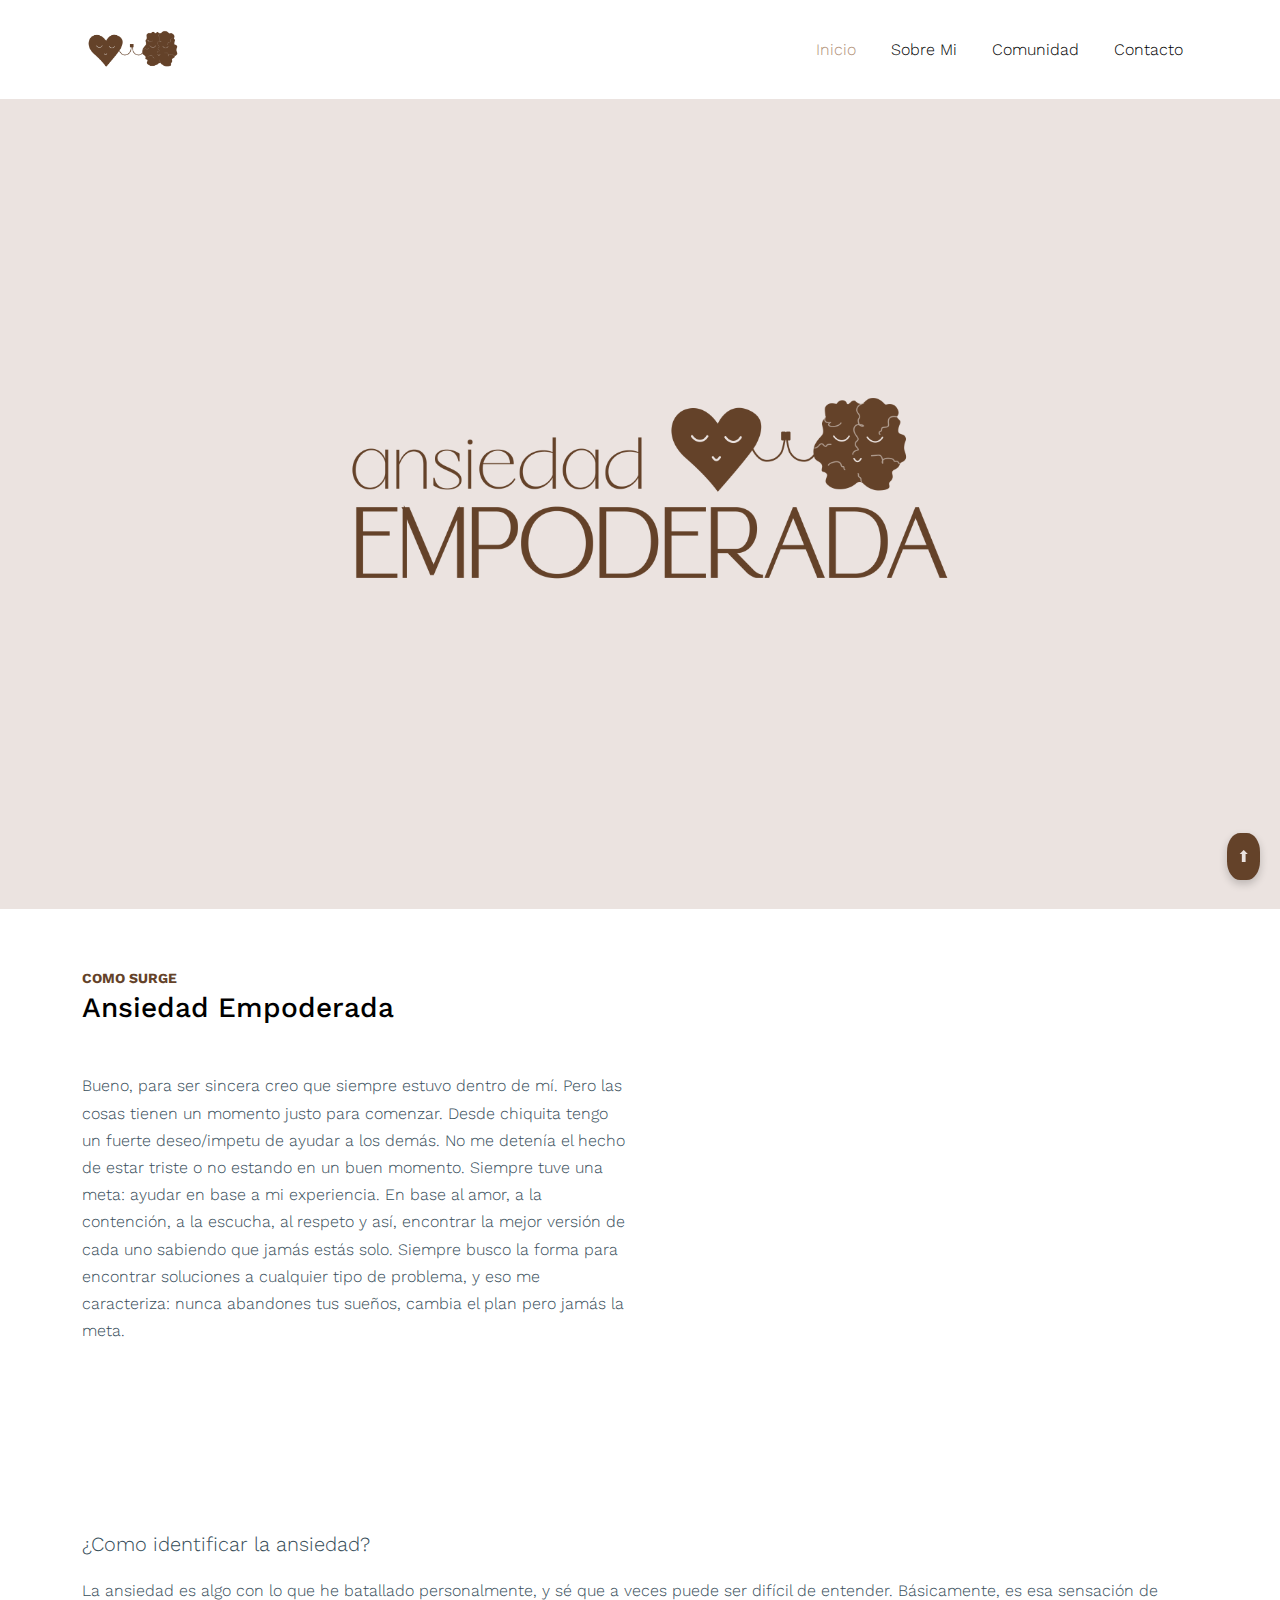
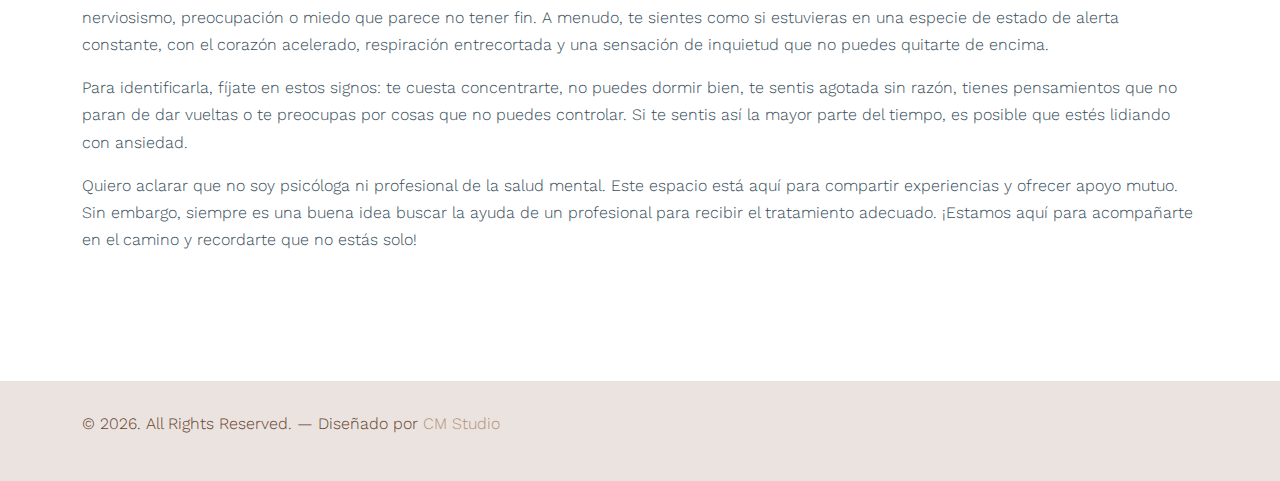
==== index.html @ 8dd6558b "first commit" ====
<!doctype html>
<html lang="en">

<head>
  <title>Ansiedad Empoderada</title>
  <meta charset="utf-8">
  <meta name="viewport" content="width=device-width, initial-scale=1, shrink-to-fit=no">

  <link href="https://fonts.googleapis.com/css?family=Work+Sans:400,700,900&display=swap" rel="stylesheet">

  <link rel="stylesheet" href="fonts/icomoon/style.css">

  <link rel="stylesheet" href="css/bootstrap.min.css">
  <link rel="stylesheet" href="css/bootstrap-datepicker.css">
  <link rel="stylesheet" href="css/jquery.fancybox.min.css">
  <link rel="stylesheet" href="css/owl.carousel.min.css">
  <link rel="stylesheet" href="css/owl.theme.default.min.css">
  <link rel="stylesheet" href="fonts/flaticon/font/flaticon.css">
  <link rel="stylesheet" href="css/aos.css">

  <link href="https://cdn.jsdelivr.net/npm/bootstrap@5.3.0-alpha1/dist/css/bootstrap.min.css" rel="stylesheet">

  <!-- MAIN CSS -->
  <link rel="stylesheet" href="css/style.css">

</head>

<body data-spy="scroll" data-target=".site-navbar-target" data-offset="300">


  <div class="site-wrap" id="home-section">

    <div class="site-mobile-menu site-navbar-target">
      <div class="site-mobile-menu-header">
        <div class="site-mobile-menu-close mt-3">
          <span class="icon-close2 js-menu-toggle"></span>
        </div>
      </div>
      <div class="site-mobile-menu-body"></div>
    </div>



    <header class="site-navbar site-navbar-target" role="banner">

      <div class="container">
        <div class="row align-items-center position-relative">

          <div class="col-3 ">
            <div class="site-logo">
              <a href="index.html" class="font-weight-bold" >
                <img src="images/png_Mesa de trabajo 1 copia 5-Photoroom.png" alt="Image" class="img-fluid">
              </a>
            </div>
          </div>

          <div class="col-9  text-right">


            <span class="d-inline-block d-lg-none"><a href="#"
                class="text-white site-menu-toggle js-menu-toggle py-5 text-white"><span
                  class="icon-menu h3 text-black"></span></a></span>



            <nav class="site-navigation text-right ml-auto d-none d-lg-block" role="navigation">
              <ul class="site-menu main-menu js-clone-nav ml-auto ">
                <li class="active"><a href="index.html" class="nav-link">Inicio</a></li>
                <li><a href="about.html" class="nav-link">Sobre Mi</a></li>
                <li><a href="comunidad.html" class="nav-link">Comunidad</a></li>
                <li><a href="contact.html" class="nav-link">Contacto</a></li>
              </ul>
            </nav>
          </div>


        </div>
      </div>
    </header>
      <section class="hero">
        <img class="hero-image" src="./images/PNG SIN FONDO_Mesa de trabajo 1.png" alt="">
        
      </section>


    <button id="backToTopBtn" title="Volver arriba">⬆</button>


    <div class="site-section py-5">
      <div class="container">
        <div class="row align-items-center">
          <div class="col-md-6">
            <div class="heading-39101 mb-5">
              <span class="subtitle-39191">Como surge</span>
              <h3>Ansiedad Empoderada</h3>
            </div>
            <p>Bueno, para ser sincera creo que siempre estuvo dentro de mí. Pero las cosas tienen un momento justo para comenzar.
              Desde chiquita tengo un fuerte deseo/impetu de ayudar a los demás. No me detenía el hecho de estar triste o no estando en un buen momento. Siempre tuve una meta: ayudar en base a mi experiencia. En base al amor, a la contención, a la escucha, al respeto y así, encontrar la mejor versión de cada uno sabiendo que jamás estás solo.
              Siempre busco la forma para encontrar soluciones a cualquier tipo de problema, y eso me caracteriza: nunca abandones tus sueños, cambia el plan pero jamás la meta.</p>
          </div>

            <div class="col-md-6" data-aos="fade-right" id="carouselExample" class="carousel slide" data-bs-ride="carousel">
              <div class="carousel-inner">
                <div class="carousel-item active" data-bs-interval="5000">
                  <img src="./images/fotocami1.jpeg" class="d-block w-100" alt="...">
                </div>
                <div class="carousel-item" data-bs-interval="5000">
                  <img src="./images/fotocami3.jpeg" class="d-block w-100" alt="...">
                </div>
              </div>
            </div>
            

        </div>
      </div>
    </div>


    <div class="site-section">
      <div class="container">
        <div class="row">
          <div class=" blog-content">
            <p class="lead">¿Como identificar la ansiedad?</p>
            <p>La ansiedad es algo con lo que he batallado personalmente, y sé que a veces puede ser difícil de
              entender. Básicamente, es esa sensación de nerviosismo, preocupación o miedo que parece no tener fin. A
              menudo, te sientes como si estuvieras en una especie de estado de alerta constante, con el corazón
              acelerado, respiración entrecortada y una sensación de inquietud que no puedes quitarte de encima.</p>

            <blockquote>
              <p>Para identificarla, fíjate en estos signos: te cuesta concentrarte, no puedes dormir bien, te sentis
                agotada sin razón, tienes pensamientos que no paran de dar vueltas o te preocupas por cosas que no
                puedes controlar. Si te sentis así la mayor parte del tiempo, es posible que estés lidiando con
                ansiedad.</p>
            </blockquote>
            <blockquote>
              <p>Quiero aclarar que no soy psicóloga ni profesional de la salud mental. Este espacio está aquí para
                compartir experiencias y ofrecer apoyo mutuo. Sin embargo, siempre es una buena idea buscar la ayuda de
                un profesional para recibir el tratamiento adecuado. ¡Estamos aquí para acompañarte en el camino y
                recordarte que no estás solo!</p>
            </blockquote>



          </div>
        </div>
      </div>
    </div>

    <!--
    <div class="site-section">

      <div class="container">

        <div class="row justify-content-center text-center">
          <div class="col-md-10">
            <div class="heading-39101 mb-5">
              <span class="backdrop text-center">Testimonials</span>
              <span class="subtitle-39191">Testimony</span>
              <h3>Citas</h3>
            </div>
          </div>
        </div>

        <div class="owl-carousel slide-one-item">
          <div class="row">
            <div class="col-md-6">

              <div class="testimonial-39191 d-flex">
                <div class="mr-4">
                  <img src="images/person_1.jpg" alt="Image" class="img-fluid">
                </div>
                <div>
                <blockquote>&ldquo;Lorem ipsum dolor sit amet, consectetur adipisicing elit. Dolore, accusamus, facilis! Placeat praesentium alias porro aperiam facilis accusantium veniam?&rdquo;</blockquote>
                <p>&mdash; John Doe</p>
                </div>
              </div>    
              
            </div>


            <div class="col-md-6">

              <div class="testimonial-39191 d-flex">
                <div class="mr-4">
                  <img src="images/person_2.jpg" alt="Image" class="img-fluid">
                </div>
                <div>
                <blockquote>&ldquo;Lorem ipsum dolor sit amet, consectetur adipisicing elit. Dolore, accusamus, facilis! Placeat praesentium alias porro aperiam facilis accusantium veniam?&rdquo;</blockquote>
                <p>&mdash; John Doe</p>
                </div>
              </div>    
              
            </div>
          </div>

        </div>

      </div>
    </div>

  -->

    <!--<
    <div class="site-section bg-image overlay" style="background-image: url('images/hero_1.jpg')">
      <div class="container">
        <div class="row justify-content-center">
          <div class="col-md-7 text-center">
            <h2 class="font-weight-bold text-white">Join and Trip With Us</h2>
            <p class="text-white">Lorem ipsum dolor sit amet, consectetur adipisicing elit. Delectus ut, doloremque quo molestiae nesciunt officiis veniam, beatae dignissimos!</p>
            <p class="mb-0"><a href="#" class="btn btn-primary text-white py-3 px-4">Get In Touch</a></p>
          </div>
        </div>
      </div>
    </div>
  </div>-->
    <footer>
      <div class="container">
        <div class="row">
          <!--<     <div class="col-lg-3">
            <h2 class="footer-heading mb-3">Instagram</h2>
            <div class="row">
              <div class="col-4 gal_col">
                <a href="#"><img src="images/insta_1.jpg" alt="Image" class="img-fluid"></a>
              </div>
              <div class="col-4 gal_col">
                <a href="#"><img src="images/insta_2.jpg" alt="Image" class="img-fluid"></a>
              </div>
              <div class="col-4 gal_col">
                <a href="#"><img src="images/insta_3.jpg" alt="Image" class="img-fluid"></a>
              </div>
              <div class="col-4 gal_col">
                <a href="#"><img src="images/insta_4.jpg" alt="Image" class="img-fluid"></a>
              </div>
              <div class="col-4 gal_col">
                <a href="#"><img src="images/insta_5.jpg" alt="Image" class="img-fluid"></a>
              </div>
              <div class="col-4 gal_col">
                <a href="#"><img src="images/insta_6.jpg" alt="Image" class="img-fluid"></a>
              </div>
            </div>
          </div>
          <div class="col-lg-8 ml-auto">
            <div class="row">
              <div class="col-lg-6 ml-auto">
                <h2 class="footer-heading mb-4">Quick Links</h2>
                <ul class="list-unstyled">
                  <li><a href="#">About Us</a></li>
                  <li><a href="#">Testimonials</a></li>
                  <li><a href="#">Terms of Service</a></li>
                  <li><a href="#">Privacy</a></li>
                  <li><a href="#">Contact Us</a></li>
                </ul>
              </div>
              <div class="col-lg-6">
                <h2 class="footer-heading mb-4">Newsletter</h2>
                <p>Lorem ipsum dolor sit amet, consectetur adipisicing elit. Nesciunt odio iure animi ullam quam, deleniti rem!</p>
                <form action="#" class="d-flex" class="subscribe">
                  <input type="text" class="form-control mr-3" placeholder="Email">
                  <input type="submit" value="Send" class="btn btn-primary">
                </form>
              </div>
              
            </div>
          </div>
        </div>
        <div class="row pt-5 mt-5 text-center">
          <div class="col-md-12">
            <div class="border-top pt-5">
              <p>-->
          <!-- Link back to Colorlib can't be removed. Template is licensed under CC BY 3.0. -->
          <p>&copy;
            <script>document.write(new Date().getFullYear());</script>. All Rights Reserved. — Diseñado por <a
              href="https://www.cmstudio.com.ar" target="_blank" rel="noopener noreferrer" class="cm-link">CM Studio</a>
          </p>

        </div>
      </div>

  </div>
  </div>
  </footer>

  </div>


  <script src="js/jquery-3.3.1.min.js"></script>
  <script src="js/jquery-migrate-3.0.0.js"></script>
  <script src="js/popper.min.js"></script>
  <script src="js/bootstrap.min.js"></script>
  <script src="js/owl.carousel.min.js"></script>
  <script src="js/jquery.sticky.js"></script>
  <script src="js/jquery.waypoints.min.js"></script>
  <script src="js/jquery.animateNumber.min.js"></script>
  <script src="js/jquery.fancybox.min.js"></script>
  <script src="js/jquery.stellar.min.js"></script>
  <script src="js/jquery.easing.1.3.js"></script>
  <script src="js/bootstrap-datepicker.min.js"></script>
  <script src="js/isotope.pkgd.min.js"></script>
  <script src="js/aos.js"></script>

  <script src="js/main.js"></script>

  <script src="https://cdn.jsdelivr.net/npm/bootstrap@5.3.0-alpha1/dist/js/bootstrap.bundle.min.js"></script>

</body>

</html>
---- fonts/icomoon/style.css ----
@font-face {
  font-family: 'icomoon';
  src:  url('fonts/icomoon.eot?10si43');
  src:  url('fonts/icomoon.eot?10si43#iefix') format('embedded-opentype'),
    url('fonts/icomoon.ttf?10si43') format('truetype'),
    url('fonts/icomoon.woff?10si43') format('woff'),
    url('fonts/icomoon.svg?10si43#icomoon') format('svg');
  font-weight: normal;
  font-style: normal;
}

[class^="icon-"], [class*=" icon-"] {
  /* use !important to prevent issues with browser extensions that change fonts */
  font-family: 'icomoon' !important;
  speak: none;
  font-style: normal;
  font-weight: normal;
  font-variant: normal;
  text-transform: none;
  line-height: 1;

  /* Better Font Rendering =========== */
  -webkit-font-smoothing: antialiased;
  -moz-osx-font-smoothing: grayscale;
}

.icon-asterisk:before {
  content: "\f069";
}
.icon-plus:before {
  content: "\f067";
}
.icon-question:before {
  content: "\f128";
}
.icon-minus:before {
  content: "\f068";
}
.icon-glass:before {
  content: "\f000";
}
.icon-music:before {
  content: "\f001";
}
.icon-search:before {
  content: "\f002";
}
.icon-envelope-o:before {
  content: "\f003";
}
.icon-heart:before {
  content: "\f004";
}
.icon-star:before {
  content: "\f005";
}
.icon-star-o:before {
  content: "\f006";
}
.icon-user:before {
  content: "\f007";
}
.icon-film:before {
  content: "\f008";
}
.icon-th-large:before {
  content: "\f009";
}
.icon-th:before {
  content: "\f00a";
}
.icon-th-list:before {
  content: "\f00b";
}
.icon-check:before {
  content: "\f00c";
}
.icon-close:before {
  content: "\f00d";
}
.icon-remove:before {
  content: "\f00d";
}
.icon-times:before {
  content: "\f00d";
}
.icon-search-plus:before {
  content: "\f00e";
}
.icon-search-minus:before {
  content: "\f010";
}
.icon-power-off:before {
  content: "\f011";
}
.icon-signal:before {
  content: "\f012";
}
.icon-cog:before {
  content: "\f013";
}
.icon-gear:before {
  content: "\f013";
}
.icon-trash-o:before {
  content: "\f014";
}
.icon-home:before {
  content: "\f015";
}
.icon-file-o:before {
  content: "\f016";
}
.icon-clock-o:before {
  content: "\f017";
}
.icon-road:before {
  content: "\f018";
}
.icon-download:before {
  content: "\f019";
}
.icon-arrow-circle-o-down:before {
  content: "\f01a";
}
.icon-arrow-circle-o-up:before {
  content: "\f01b";
}
.icon-inbox:before {
  content: "\f01c";
}
.icon-play-circle-o:before {
  content: "\f01d";
}
.icon-repeat:before {
  content: "\f01e";
}
.icon-rotate-right:before {
  content: "\f01e";
}
.icon-refresh:before {
  content: "\f021";
}
.icon-list-alt:before {
  content: "\f022";
}
.icon-lock:before {
  content: "\f023";
}
.icon-flag:before {
  content: "\f024";
}
.icon-headphones:before {
  content: "\f025";
}
.icon-volume-off:before {
  content: "\f026";
}
.icon-volume-down:before {
  content: "\f027";
}
.icon-volume-up:before {
  content: "\f028";
}
.icon-qrcode:before {
  content: "\f029";
}
.icon-barcode:before {
  content: "\f02a";
}
.icon-tag:before {
  content: "\f02b";
}
.icon-tags:before {
  content: "\f02c";
}
.icon-book:before {
  content: "\f02d";
}
.icon-bookmark:before {
  content: "\f02e";
}
.icon-print:before {
  content: "\f02f";
}
.icon-camera:before {
  content: "\f030";
}
.icon-font:before {
  content: "\f031";
}
.icon-bold:before {
  content: "\f032";
}
.icon-italic:before {
  content: "\f033";
}
.icon-text-height:before {
  content: "\f034";
}
.icon-text-width:before {
  content: "\f035";
}
.icon-align-left:before {
  content: "\f036";
}
.icon-align-center:before {
  content: "\f037";
}
.icon-align-right:before {
  content: "\f038";
}
.icon-align-justify:before {
  content: "\f039";
}
.icon-list:before {
  content: "\f03a";
}
.icon-dedent:before {
  content: "\f03b";
}
.icon-outdent:before {
  content: "\f03b";
}
.icon-indent:before {
  content: "\f03c";
}
.icon-video-camera:before {
  content: "\f03d";
}
.icon-image:before {
  content: "\f03e";
}
.icon-photo:before {
  content: "\f03e";
}
.icon-picture-o:before {
  content: "\f03e";
}
.icon-pencil:before {
  content: "\f040";
}
.icon-map-marker:before {
  content: "\f041";
}
.icon-adjust:before {
  content: "\f042";
}
.icon-tint:before {
  content: "\f043";
}
.icon-edit:before {
  content: "\f044";
}
.icon-pencil-square-o:before {
  content: "\f044";
}
.icon-share-square-o:before {
  content: "\f045";
}
.icon-check-square-o:before {
  content: "\f046";
}
.icon-arrows:before {
  content: "\f047";
}
.icon-step-backward:before {
  content: "\f048";
}
.icon-fast-backward:before {
  content: "\f049";
}
.icon-backward:before {
  content: "\f04a";
}
.icon-play:before {
  content: "\f04b";
}
.icon-pause:before {
  content: "\f04c";
}
.icon-stop:before {
  content: "\f04d";
}
.icon-forward:before {
  content: "\f04e";
}
.icon-fast-forward:before {
  content: "\f050";
}
.icon-step-forward:before {
  content: "\f051";
}
.icon-eject:before {
  content: "\f052";
}
.icon-chevron-left:before {
  content: "\f053";
}
.icon-chevron-right:before {
  content: "\f054";
}
.icon-plus-circle:before {
  content: "\f055";
}
.icon-minus-circle:before {
  content: "\f056";
}
.icon-times-circle:before {
  content: "\f057";
}
.icon-check-circle:before {
  content: "\f058";
}
.icon-question-circle:before {
  content: "\f059";
}
.icon-info-circle:before {
  content: "\f05a";
}
.icon-crosshairs:before {
  content: "\f05b";
}
.icon-times-circle-o:before {
  content: "\f05c";
}
.icon-check-circle-o:before {
  content: "\f05d";
}
.icon-ban:before {
  content: "\f05e";
}
.icon-arrow-left:before {
  content: "\f060";
}
.icon-arrow-right:before {
  content: "\f061";
}
.icon-arrow-up:before {
  content: "\f062";
}
.icon-arrow-down:before {
  content: "\f063";
}
.icon-mail-forward:before {
  content: "\f064";
}
.icon-share:before {
  content: "\f064";
}
.icon-expand:before {
  content: "\f065";
}
.icon-compress:before {
  content: "\f066";
}
.icon-exclamation-circle:before {
  content: "\f06a";
}
.icon-gift:before {
  content: "\f06b";
}
.icon-leaf:before {
  content: "\f06c";
}
.icon-fire:before {
  content: "\f06d";
}
.icon-eye:before {
  content: "\f06e";
}
.icon-eye-slash:before {
  content: "\f070";
}
.icon-exclamation-triangle:before {
  content: "\f071";
}
.icon-warning:before {
  content: "\f071";
}
.icon-plane:before {
  content: "\f072";
}
.icon-calendar:before {
  content: "\f073";
}
.icon-random:before {
  content: "\f074";
}
.icon-comment:before {
  content: "\f075";
}
.icon-magnet:before {
  content: "\f076";
}
.icon-chevron-up:before {
  content: "\f077";
}
.icon-chevron-down:before {
  content: "\f078";
}
.icon-retweet:before {
  content: "\f079";
}
.icon-shopping-cart:before {
  content: "\f07a";
}
.icon-folder:before {
  content: "\f07b";
}
.icon-folder-open:before {
  content: "\f07c";
}
.icon-arrows-v:before {
  content: "\f07d";
}
.icon-arrows-h:before {
  content: "\f07e";
}
.icon-bar-chart:before {
  content: "\f080";
}
.icon-bar-chart-o:before {
  content: "\f080";
}
.icon-twitter-square:before {
  content: "\f081";
}
.icon-facebook-square:before {
  content: "\f082";
}
.icon-camera-retro:before {
  content: "\f083";
}
.icon-key:before {
  content: "\f084";
}
.icon-cogs:before {
  content: "\f085";
}
.icon-gears:before {
  content: "\f085";
}
.icon-comments:before {
  content: "\f086";
}
.icon-thumbs-o-up:before {
  content: "\f087";
}
.icon-thumbs-o-down:before {
  content: "\f088";
}
.icon-star-half:before {
  content: "\f089";
}
.icon-heart-o:before {
  content: "\f08a";
}
.icon-sign-out:before {
  content: "\f08b";
}
.icon-linkedin-square:before {
  content: "\f08c";
}
.icon-thumb-tack:before {
  content: "\f08d";
}
.icon-external-link:before {
  content: "\f08e";
}
.icon-sign-in:before {
  content: "\f090";
}
.icon-trophy:before {
  content: "\f091";
}
.icon-github-square:before {
  content: "\f092";
}
.icon-upload:before {
  content: "\f093";
}
.icon-lemon-o:before {
  content: "\f094";
}
.icon-phone:before {
  content: "\f095";
}
.icon-square-o:before {
  content: "\f096";
}
.icon-bookmark-o:before {
  content: "\f097";
}
.icon-phone-square:before {
  content: "\f098";
}
.icon-twitter:before {
  content: "\f099";
}
.icon-facebook:before {
  content: "\f09a";
}
.icon-facebook-f:before {
  content: "\f09a";
}
.icon-github:before {
  content: "\f09b";
}
.icon-unlock:before {
  content: "\f09c";
}
.icon-credit-card:before {
  content: "\f09d";
}
.icon-feed:before {
  content: "\f09e";
}
.icon-rss:before {
  content: "\f09e";
}
.icon-hdd-o:before {
  content: "\f0a0";
}
.icon-bullhorn:before {
  content: "\f0a1";
}
.icon-bell-o:before {
  content: "\f0a2";
}
.icon-certificate:before {
  content: "\f0a3";
}
.icon-hand-o-right:before {
  content: "\f0a4";
}
.icon-hand-o-left:before {
  content: "\f0a5";
}
.icon-hand-o-up:before {
  content: "\f0a6";
}
.icon-hand-o-down:before {
  content: "\f0a7";
}
.icon-arrow-circle-left:before {
  content: "\f0a8";
}
.icon-arrow-circle-right:before {
  content: "\f0a9";
}
.icon-arrow-circle-up:before {
  content: "\f0aa";
}
.icon-arrow-circle-down:before {
  content: "\f0ab";
}
.icon-globe:before {
  content: "\f0ac";
}
.icon-wrench:before {
  content: "\f0ad";
}
.icon-tasks:before {
  content: "\f0ae";
}
.icon-filter:before {
  content: "\f0b0";
}
.icon-briefcase:before {
  content: "\f0b1";
}
.icon-arrows-alt:before {
  content: "\f0b2";
}
.icon-group:before {
  content: "\f0c0";
}
.icon-users:before {
  content: "\f0c0";
}
.icon-chain:before {
  content: "\f0c1";
}
.icon-link:before {
  content: "\f0c1";
}
.icon-cloud:before {
  content: "\f0c2";
}
.icon-flask:before {
  content: "\f0c3";
}
.icon-cut:before {
  content: "\f0c4";
}
.icon-scissors:before {
  content: "\f0c4";
}
.icon-copy:before {
  content: "\f0c5";
}
.icon-files-o:before {
  content: "\f0c5";
}
.icon-paperclip:before {
  content: "\f0c6";
}
.icon-floppy-o:before {
  content: "\f0c7";
}
.icon-save:before {
  content: "\f0c7";
}
.icon-square:before {
  content: "\f0c8";
}
.icon-bars:before {
  content: "\f0c9";
}
.icon-navicon:before {
  content: "\f0c9";
}
.icon-reorder:before {
  content: "\f0c9";
}
.icon-list-ul:before {
  content: "\f0ca";
}
.icon-list-ol:before {
  content: "\f0cb";
}
.icon-strikethrough:before {
  content: "\f0cc";
}
.icon-underline:before {
  content: "\f0cd";
}
.icon-table:before {
  content: "\f0ce";
}
.icon-magic:before {
  content: "\f0d0";
}
.icon-truck:before {
  content: "\f0d1";
}
.icon-pinterest:before {
  content: "\f0d2";
}
.icon-pinterest-square:before {
  content: "\f0d3";
}
.icon-google-plus-square:before {
  content: "\f0d4";
}
.icon-google-plus:before {
  content: "\f0d5";
}
.icon-money:before {
  content: "\f0d6";
}
.icon-caret-down:before {
  content: "\f0d7";
}
.icon-caret-up:before {
  content: "\f0d8";
}
.icon-caret-left:before {
  content: "\f0d9";
}
.icon-caret-right:before {
  content: "\f0da";
}
.icon-columns:before {
  content: "\f0db";
}
.icon-sort:before {
  content: "\f0dc";
}
.icon-unsorted:before {
  content: "\f0dc";
}
.icon-sort-desc:before {
  content: "\f0dd";
}
.icon-sort-down:before {
  content: "\f0dd";
}
.icon-sort-asc:before {
  content: "\f0de";
}
.icon-sort-up:before {
  content: "\f0de";
}
.icon-envelope:before {
  content: "\f0e0";
}
.icon-linkedin:before {
  content: "\f0e1";
}
.icon-rotate-left:before {
  content: "\f0e2";
}
.icon-undo:before {
  content: "\f0e2";
}
.icon-gavel:before {
  content: "\f0e3";
}
.icon-legal:before {
  content: "\f0e3";
}
.icon-dashboard:before {
  content: "\f0e4";
}
.icon-tachometer:before {
  content: "\f0e4";
}
.icon-comment-o:before {
  content: "\f0e5";
}
.icon-comments-o:before {
  content: "\f0e6";
}
.icon-bolt:before {
  content: "\f0e7";
}
.icon-flash:before {
  content: "\f0e7";
}
.icon-sitemap:before {
  content: "\f0e8";
}
.icon-umbrella:before {
  content: "\f0e9";
}
.icon-clipboard:before {
  content: "\f0ea";
}
.icon-paste:before {
  content: "\f0ea";
}
.icon-lightbulb-o:before {
  content: "\f0eb";
}
.icon-exchange:before {
  content: "\f0ec";
}
.icon-cloud-download:before {
  content: "\f0ed";
}
.icon-cloud-upload:before {
  content: "\f0ee";
}
.icon-user-md:before {
  content: "\f0f0";
}
.icon-stethoscope:before {
  content: "\f0f1";
}
.icon-suitcase:before {
  content: "\f0f2";
}
.icon-bell:before {
  content: "\f0f3";
}
.icon-coffee:before {
  content: "\f0f4";
}
.icon-cutlery:before {
  content: "\f0f5";
}
.icon-file-text-o:before {
  content: "\f0f6";
}
.icon-building-o:before {
  content: "\f0f7";
}
.icon-hospital-o:before {
  content: "\f0f8";
}
.icon-ambulance:before {
  content: "\f0f9";
}
.icon-medkit:before {
  content: "\f0fa";
}
.icon-fighter-jet:before {
  content: "\f0fb";
}
.icon-beer:before {
  content: "\f0fc";
}
.icon-h-square:before {
  content: "\f0fd";
}
.icon-plus-square:before {
  content: "\f0fe";
}
.icon-angle-double-left:before {
  content: "\f100";
}
.icon-angle-double-right:before {
  content: "\f101";
}
.icon-angle-double-up:before {
  content: "\f102";
}
.icon-angle-double-down:before {
  content: "\f103";
}
.icon-angle-left:before {
  content: "\f104";
}
.icon-angle-right:before {
  content: "\f105";
}
.icon-angle-up:before {
  content: "\f106";
}
.icon-angle-down:before {
  content: "\f107";
}
.icon-desktop:before {
  content: "\f108";
}
.icon-laptop:before {
  content: "\f109";
}
.icon-tablet:before {
  content: "\f10a";
}
.icon-mobile:before {
  content: "\f10b";
}
.icon-mobile-phone:before {
  content: "\f10b";
}
.icon-circle-o:before {
  content: "\f10c";
}
.icon-quote-left:before {
  content: "\f10d";
}
.icon-quote-right:before {
  content: "\f10e";
}
.icon-spinner:before {
  content: "\f110";
}
.icon-circle:before {
  content: "\f111";
}
.icon-mail-reply:before {
  content: "\f112";
}
.icon-reply:before {
  content: "\f112";
}
.icon-github-alt:before {
  content: "\f113";
}
.icon-folder-o:before {
  content: "\f114";
}
.icon-folder-open-o:before {
  content: "\f115";
}
.icon-smile-o:before {
  content: "\f118";
}
.icon-frown-o:before {
  content: "\f119";
}
.icon-meh-o:before {
  content: "\f11a";
}
.icon-gamepad:before {
  content: "\f11b";
}
.icon-keyboard-o:before {
  content: "\f11c";
}
.icon-flag-o:before {
  content: "\f11d";
}
.icon-flag-checkered:before {
  content: "\f11e";
}
.icon-terminal:before {
  content: "\f120";
}
.icon-code:before {
  content: "\f121";
}
.icon-mail-reply-all:before {
  content: "\f122";
}
.icon-reply-all:before {
  content: "\f122";
}
.icon-star-half-empty:before {
  content: "\f123";
}
.icon-star-half-full:before {
  content: "\f123";
}
.icon-star-half-o:before {
  content: "\f123";
}
.icon-location-arrow:before {
  content: "\f124";
}
.icon-crop:before {
  content: "\f125";
}
.icon-code-fork:before {
  content: "\f126";
}
.icon-chain-broken:before {
  content: "\f127";
}
.icon-unlink:before {
  content: "\f127";
}
.icon-info:before {
  content: "\f129";
}
.icon-exclamation:before {
  content: "\f12a";
}
.icon-superscript:before {
  content: "\f12b";
}
.icon-subscript:before {
  content: "\f12c";
}
.icon-eraser:before {
  content: "\f12d";
}
.icon-puzzle-piece:before {
  content: "\f12e";
}
.icon-microphone:before {
  content: "\f130";
}
.icon-microphone-slash:before {
  content: "\f131";
}
.icon-shield:before {
  content: "\f132";
}
.icon-calendar-o:before {
  content: "\f133";
}
.icon-fire-extinguisher:before {
  content: "\f134";
}
.icon-rocket:before {
  content: "\f135";
}
.icon-maxcdn:before {
  content: "\f136";
}
.icon-chevron-circle-left:before {
  content: "\f137";
}
.icon-chevron-circle-right:before {
  content: "\f138";
}
.icon-chevron-circle-up:before {
  content: "\f139";
}
.icon-chevron-circle-down:before {
  content: "\f13a";
}
.icon-html5:before {
  content: "\f13b";
}
.icon-css3:before {
  content: "\f13c";
}
.icon-anchor:before {
  content: "\f13d";
}
.icon-unlock-alt:before {
  content: "\f13e";
}
.icon-bullseye:before {
  content: "\f140";
}
.icon-ellipsis-h:before {
  content: "\f141";
}
.icon-ellipsis-v:before {
  content: "\f142";
}
.icon-rss-square:before {
  content: "\f143";
}
.icon-play-circle:before {
  content: "\f144";
}
.icon-ticket:before {
  content: "\f145";
}
.icon-minus-square:before {
  content: "\f146";
}
.icon-minus-square-o:before {
  content: "\f147";
}
.icon-level-up:before {
  content: "\f148";
}
.icon-level-down:before {
  content: "\f149";
}
.icon-check-square:before {
  content: "\f14a";
}
.icon-pencil-square:before {
  content: "\f14b";
}
.icon-external-link-square:before {
  content: "\f14c";
}
.icon-share-square:before {
  content: "\f14d";
}
.icon-compass:before {
  content: "\f14e";
}
.icon-caret-square-o-down:before {
  content: "\f150";
}
.icon-toggle-down:before {
  content: "\f150";
}
.icon-caret-square-o-up:before {
  content: "\f151";
}
.icon-toggle-up:before {
  content: "\f151";
}
.icon-caret-square-o-right:before {
  content: "\f152";
}
.icon-toggle-right:before {
  content: "\f152";
}
.icon-eur:before {
  content: "\f153";
}
.icon-euro:before {
  content: "\f153";
}
.icon-gbp:before {
  content: "\f154";
}
.icon-dollar:before {
  content: "\f155";
}
.icon-usd:before {
  content: "\f155";
}
.icon-inr:before {
  content: "\f156";
}
.icon-rupee:before {
  content: "\f156";
}
.icon-cny:before {
  content: "\f157";
}
.icon-jpy:before {
  content: "\f157";
}
.icon-rmb:before {
  content: "\f157";
}
.icon-yen:before {
  content: "\f157";
}
.icon-rouble:before {
  content: "\f158";
}
.icon-rub:before {
  content: "\f158";
}
.icon-ruble:before {
  content: "\f158";
}
.icon-krw:before {
  content: "\f159";
}
.icon-won:before {
  content: "\f159";
}
.icon-bitcoin:before {
  content: "\f15a";
}
.icon-btc:before {
  content: "\f15a";
}
.icon-file:before {
  content: "\f15b";
}
.icon-file-text:before {
  content: "\f15c";
}
.icon-sort-alpha-asc:before {
  content: "\f15d";
}
.icon-sort-alpha-desc:before {
  content: "\f15e";
}
.icon-sort-amount-asc:before {
  content: "\f160";
}
.icon-sort-amount-desc:before {
  content: "\f161";
}
.icon-sort-numeric-asc:before {
  content: "\f162";
}
.icon-sort-numeric-desc:before {
  content: "\f163";
}
.icon-thumbs-up:before {
  content: "\f164";
}
.icon-thumbs-down:before {
  content: "\f165";
}
.icon-youtube-square:before {
  content: "\f166";
}
.icon-youtube:before {
  content: "\f167";
}
.icon-xing:before {
  content: "\f168";
}
.icon-xing-square:before {
  content: "\f169";
}
.icon-youtube-play:before {
  content: "\f16a";
}
.icon-dropbox:before {
  content: "\f16b";
}
.icon-stack-overflow:before {
  content: "\f16c";
}
.icon-instagram:before {
  content: "\f16d";
}
.icon-flickr:before {
  content: "\f16e";
}
.icon-adn:before {
  content: "\f170";
}
.icon-bitbucket:before {
  content: "\f171";
}
.icon-bitbucket-square:before {
  content: "\f172";
}
.icon-tumblr:before {
  content: "\f173";
}
.icon-tumblr-square:before {
  content: "\f174";
}
.icon-long-arrow-down:before {
  content: "\f175";
}
.icon-long-arrow-up:before {
  content: "\f176";
}
.icon-long-arrow-left:before {
  content: "\f177";
}
.icon-long-arrow-right:before {
  content: "\f178";
}
.icon-apple:before {
  content: "\f179";
}
.icon-windows:before {
  content: "\f17a";
}
.icon-android:before {
  content: "\f17b";
}
.icon-linux:before {
  content: "\f17c";
}
.icon-dribbble:before {
  content: "\f17d";
}
.icon-skype:before {
  content: "\f17e";
}
.icon-foursquare:before {
  content: "\f180";
}
.icon-trello:before {
  content: "\f181";
}
.icon-female:before {
  content: "\f182";
}
.icon-male:before {
  content: "\f183";
}
.icon-gittip:before {
  content: "\f184";
}
.icon-gratipay:before {
  content: "\f184";
}
.icon-sun-o:before {
  content: "\f185";
}
.icon-moon-o:before {
  content: "\f186";
}
.icon-archive:before {
  content: "\f187";
}
.icon-bug:before {
  content: "\f188";
}
.icon-vk:before {
  content: "\f189";
}
.icon-weibo:before {
  content: "\f18a";
}
.icon-renren:before {
  content: "\f18b";
}
.icon-pagelines:before {
  content: "\f18c";
}
.icon-stack-exchange:before {
  content: "\f18d";
}
.icon-arrow-circle-o-right:before {
  content: "\f18e";
}
.icon-arrow-circle-o-left:before {
  content: "\f190";
}
.icon-caret-square-o-left:before {
  content: "\f191";
}
.icon-toggle-left:before {
  content: "\f191";
}
.icon-dot-circle-o:before {
  content: "\f192";
}
.icon-wheelchair:before {
  content: "\f193";
}
.icon-vimeo-square:before {
  content: "\f194";
}
.icon-try:before {
  content: "\f195";
}
.icon-turkish-lira:before {
  content: "\f195";
}
.icon-plus-square-o:before {
  content: "\f196";
}
.icon-space-shuttle:before {
  content: "\f197";
}
.icon-slack:before {
  content: "\f198";
}
.icon-envelope-square:before {
  content: "\f199";
}
.icon-wordpress:before {
  content: "\f19a";
}
.icon-openid:before {
  content: "\f19b";
}
.icon-bank:before {
  content: "\f19c";
}
.icon-institution:before {
  content: "\f19c";
}
.icon-university:before {
  content: "\f19c";
}
.icon-graduation-cap:before {
  content: "\f19d";
}
.icon-mortar-board:before {
  content: "\f19d";
}
.icon-yahoo:before {
  content: "\f19e";
}
.icon-google:before {
  content: "\f1a0";
}
.icon-reddit:before {
  content: "\f1a1";
}
.icon-reddit-square:before {
  content: "\f1a2";
}
.icon-stumbleupon-circle:before {
  content: "\f1a3";
}
.icon-stumbleupon:before {
  content: "\f1a4";
}
.icon-delicious:before {
  content: "\f1a5";
}
.icon-digg:before {
  content: "\f1a6";
}
.icon-pied-piper-pp:before {
  content: "\f1a7";
}
.icon-pied-piper-alt:before {
  content: "\f1a8";
}
.icon-drupal:before {
  content: "\f1a9";
}
.icon-joomla:before {
  content: "\f1aa";
}
.icon-language:before {
  content: "\f1ab";
}
.icon-fax:before {
  content: "\f1ac";
}
.icon-building:before {
  content: "\f1ad";
}
.icon-child:before {
  content: "\f1ae";
}
.icon-paw:before {
  content: "\f1b0";
}
.icon-spoon:before {
  content: "\f1b1";
}
.icon-cube:before {
  content: "\f1b2";
}
.icon-cubes:before {
  content: "\f1b3";
}
.icon-behance:before {
  content: "\f1b4";
}
.icon-behance-square:before {
  content: "\f1b5";
}
.icon-steam:before {
  content: "\f1b6";
}
.icon-steam-square:before {
  content: "\f1b7";
}
.icon-recycle:before {
  content: "\f1b8";
}
.icon-automobile:before {
  content: "\f1b9";
}
.icon-car:before {
  content: "\f1b9";
}
.icon-cab:before {
  content: "\f1ba";
}
.icon-taxi:before {
  content: "\f1ba";
}
.icon-tree:before {
  content: "\f1bb";
}
.icon-spotify:before {
  content: "\f1bc";
}
.icon-deviantart:before {
  content: "\f1bd";
}
.icon-soundcloud:before {
  content: "\f1be";
}
.icon-database:before {
  content: "\f1c0";
}
.icon-file-pdf-o:before {
  content: "\f1c1";
}
.icon-file-word-o:before {
  content: "\f1c2";
}
.icon-file-excel-o:before {
  content: "\f1c3";
}
.icon-file-powerpoint-o:before {
  content: "\f1c4";
}
.icon-file-image-o:before {
  content: "\f1c5";
}
.icon-file-photo-o:before {
  content: "\f1c5";
}
.icon-file-picture-o:before {
  content: "\f1c5";
}
.icon-file-archive-o:before {
  content: "\f1c6";
}
.icon-file-zip-o:before {
  content: "\f1c6";
}
.icon-file-audio-o:before {
  content: "\f1c7";
}
.icon-file-sound-o:before {
  content: "\f1c7";
}
.icon-file-movie-o:before {
  content: "\f1c8";
}
.icon-file-video-o:before {
  content: "\f1c8";
}
.icon-file-code-o:before {
  content: "\f1c9";
}
.icon-vine:before {
  content: "\f1ca";
}
.icon-codepen:before {
  content: "\f1cb";
}
.icon-jsfiddle:before {
  content: "\f1cc";
}
.icon-life-bouy:before {
  content: "\f1cd";
}
.icon-life-buoy:before {
  content: "\f1cd";
}
.icon-life-ring:before {
  content: "\f1cd";
}
.icon-life-saver:before {
  content: "\f1cd";
}
.icon-support:before {
  content: "\f1cd";
}
.icon-circle-o-notch:before {
  content: "\f1ce";
}
.icon-ra:before {
  content: "\f1d0";
}
.icon-rebel:before {
  content: "\f1d0";
}
.icon-resistance:before {
  content: "\f1d0";
}
.icon-empire:before {
  content: "\f1d1";
}
.icon-ge:before {
  content: "\f1d1";
}
.icon-git-square:before {
  content: "\f1d2";
}
.icon-git:before {
  content: "\f1d3";
}
.icon-hacker-news:before {
  content: "\f1d4";
}
.icon-y-combinator-square:before {
  content: "\f1d4";
}
.icon-yc-square:before {
  content: "\f1d4";
}
.icon-tencent-weibo:before {
  content: "\f1d5";
}
.icon-qq:before {
  content: "\f1d6";
}
.icon-wechat:before {
  content: "\f1d7";
}
.icon-weixin:before {
  content: "\f1d7";
}
.icon-paper-plane:before {
  content: "\f1d8";
}
.icon-send:before {
  content: "\f1d8";
}
.icon-paper-plane-o:before {
  content: "\f1d9";
}
.icon-send-o:before {
  content: "\f1d9";
}
.icon-history:before {
  content: "\f1da";
}
.icon-circle-thin:before {
  content: "\f1db";
}
.icon-header:before {
  content: "\f1dc";
}
.icon-paragraph:before {
  content: "\f1dd";
}
.icon-sliders:before {
  content: "\f1de";
}
.icon-share-alt:before {
  content: "\f1e0";
}
.icon-share-alt-square:before {
  content: "\f1e1";
}
.icon-bomb:before {
  content: "\f1e2";
}
.icon-futbol-o:before {
  content: "\f1e3";
}
.icon-soccer-ball-o:before {
  content: "\f1e3";
}
.icon-tty:before {
  content: "\f1e4";
}
.icon-binoculars:before {
  content: "\f1e5";
}
.icon-plug:before {
  content: "\f1e6";
}
.icon-slideshare:before {
  content: "\f1e7";
}
.icon-twitch:before {
  content: "\f1e8";
}
.icon-yelp:before {
  content: "\f1e9";
}
.icon-newspaper-o:before {
  content: "\f1ea";
}
.icon-wifi:before {
  content: "\f1eb";
}
.icon-calculator:before {
  content: "\f1ec";
}
.icon-paypal:before {
  content: "\f1ed";
}
.icon-google-wallet:before {
  content: "\f1ee";
}
.icon-cc-visa:before {
  content: "\f1f0";
}
.icon-cc-mastercard:before {
  content: "\f1f1";
}
.icon-cc-discover:before {
  content: "\f1f2";
}
.icon-cc-amex:before {
  content: "\f1f3";
}
.icon-cc-paypal:before {
  content: "\f1f4";
}
.icon-cc-stripe:before {
  content: "\f1f5";
}
.icon-bell-slash:before {
  content: "\f1f6";
}
.icon-bell-slash-o:before {
  content: "\f1f7";
}
.icon-trash:before {
  content: "\f1f8";
}
.icon-copyright:before {
  content: "\f1f9";
}
.icon-at:before {
  content: "\f1fa";
}
.icon-eyedropper:before {
  content: "\f1fb";
}
.icon-paint-brush:before {
  content: "\f1fc";
}
.icon-birthday-cake:before {
  content: "\f1fd";
}
.icon-area-chart:before {
  content: "\f1fe";
}
.icon-pie-chart:before {
  content: "\f200";
}
.icon-line-chart:before {
  content: "\f201";
}
.icon-lastfm:before {
  content: "\f202";
}
.icon-lastfm-square:before {
  content: "\f203";
}
.icon-toggle-off:before {
  content: "\f204";
}
.icon-toggle-on:before {
  content: "\f205";
}
.icon-bicycle:before {
  content: "\f206";
}
.icon-bus:before {
  content: "\f207";
}
.icon-ioxhost:before {
  content: "\f208";
}
.icon-angellist:before {
  content: "\f209";
}
.icon-cc:before {
  content: "\f20a";
}
.icon-ils:before {
  content: "\f20b";
}
.icon-shekel:before {
  content: "\f20b";
}
.icon-sheqel:before {
  content: "\f20b";
}
.icon-meanpath:before {
  content: "\f20c";
}
.icon-buysellads:before {
  content: "\f20d";
}
.icon-connectdevelop:before {
  content: "\f20e";
}
.icon-dashcube:before {
  content: "\f210";
}
.icon-forumbee:before {
  content: "\f211";
}
.icon-leanpub:before {
  content: "\f212";
}
.icon-sellsy:before {
  content: "\f213";
}
.icon-shirtsinbulk:before {
  content: "\f214";
}
.icon-simplybuilt:before {
  content: "\f215";
}
.icon-skyatlas:before {
  content: "\f216";
}
.icon-cart-plus:before {
  content: "\f217";
}
.icon-cart-arrow-down:before {
  content: "\f218";
}
.icon-diamond:before {
  content: "\f219";
}
.icon-ship:before {
  content: "\f21a";
}
.icon-user-secret:before {
  content: "\f21b";
}
.icon-motorcycle:before {
  content: "\f21c";
}
.icon-street-view:before {
  content: "\f21d";
}
.icon-heartbeat:before {
  content: "\f21e";
}
.icon-venus:before {
  content: "\f221";
}
.icon-mars:before {
  content: "\f222";
}
.icon-mercury:before {
  content: "\f223";
}
.icon-intersex:before {
  content: "\f224";
}
.icon-transgender:before {
  content: "\f224";
}
.icon-transgender-alt:before {
  content: "\f225";
}
.icon-venus-double:before {
  content: "\f226";
}
.icon-mars-double:before {
  content: "\f227";
}
.icon-venus-mars:before {
  content: "\f228";
}
.icon-mars-stroke:before {
  content: "\f229";
}
.icon-mars-stroke-v:before {
  content: "\f22a";
}
.icon-mars-stroke-h:before {
  content: "\f22b";
}
.icon-neuter:before {
  content: "\f22c";
}
.icon-genderless:before {
  content: "\f22d";
}
.icon-facebook-official:before {
  content: "\f230";
}
.icon-pinterest-p:before {
  content: "\f231";
}
.icon-whatsapp:before {
  content: "\f232";
}
.icon-server:before {
  content: "\f233";
}
.icon-user-plus:before {
  content: "\f234";
}
.icon-user-times:before {
  content: "\f235";
}
.icon-bed:before {
  content: "\f236";
}
.icon-hotel:before {
  content: "\f236";
}
.icon-viacoin:before {
  content: "\f237";
}
.icon-train:before {
  content: "\f238";
}
.icon-subway:before {
  content: "\f239";
}
.icon-medium:before {
  content: "\f23a";
}
.icon-y-combinator:before {
  content: "\f23b";
}
.icon-yc:before {
  content: "\f23b";
}
.icon-optin-monster:before {
  content: "\f23c";
}
.icon-opencart:before {
  content: "\f23d";
}
.icon-expeditedssl:before {
  content: "\f23e";
}
.icon-battery:before {
  content: "\f240";
}
.icon-battery-4:before {
  content: "\f240";
}
.icon-battery-full:before {
  content: "\f240";
}
.icon-battery-3:before {
  content: "\f241";
}
.icon-battery-three-quarters:before {
  content: "\f241";
}
.icon-battery-2:before {
  content: "\f242";
}
.icon-battery-half:before {
  content: "\f242";
}
.icon-battery-1:before {
  content: "\f243";
}
.icon-battery-quarter:before {
  content: "\f243";
}
.icon-battery-0:before {
  content: "\f244";
}
.icon-battery-empty:before {
  content: "\f244";
}
.icon-mouse-pointer:before {
  content: "\f245";
}
.icon-i-cursor:before {
  content: "\f246";
}
.icon-object-group:before {
  content: "\f247";
}
.icon-object-ungroup:before {
  content: "\f248";
}
.icon-sticky-note:before {
  content: "\f249";
}
.icon-sticky-note-o:before {
  content: "\f24a";
}
.icon-cc-jcb:before {
  content: "\f24b";
}
.icon-cc-diners-club:before {
  content: "\f24c";
}
.icon-clone:before {
  content: "\f24d";
}
.icon-balance-scale:before {
  content: "\f24e";
}
.icon-hourglass-o:before {
  content: "\f250";
}
.icon-hourglass-1:before {
  content: "\f251";
}
.icon-hourglass-start:before {
  content: "\f251";
}
.icon-hourglass-2:before {
  content: "\f252";
}
.icon-hourglass-half:before {
  content: "\f252";
}
.icon-hourglass-3:before {
  content: "\f253";
}
.icon-hourglass-end:before {
  content: "\f253";
}
.icon-hourglass:before {
  content: "\f254";
}
.icon-hand-grab-o:before {
  content: "\f255";
}
.icon-hand-rock-o:before {
  content: "\f255";
}
.icon-hand-paper-o:before {
  content: "\f256";
}
.icon-hand-stop-o:before {
  content: "\f256";
}
.icon-hand-scissors-o:before {
  content: "\f257";
}
.icon-hand-lizard-o:before {
  content: "\f258";
}
.icon-hand-spock-o:before {
  content: "\f259";
}
.icon-hand-pointer-o:before {
  content: "\f25a";
}
.icon-hand-peace-o:before {
  content: "\f25b";
}
.icon-trademark:before {
  content: "\f25c";
}
.icon-registered:before {
  content: "\f25d";
}
.icon-creative-commons:before {
  content: "\f25e";
}
.icon-gg:before {
  content: "\f260";
}
.icon-gg-circle:before {
  content: "\f261";
}
.icon-tripadvisor:before {
  content: "\f262";
}
.icon-odnoklassniki:before {
  content: "\f263";
}
.icon-odnoklassniki-square:before {
  content: "\f264";
}
.icon-get-pocket:before {
  content: "\f265";
}
.icon-wikipedia-w:before {
  content: "\f266";
}
.icon-safari:before {
  content: "\f267";
}
.icon-chrome:before {
  content: "\f268";
}
.icon-firefox:before {
  content: "\f269";
}
.icon-opera:before {
  content: "\f26a";
}
.icon-internet-explorer:before {
  content: "\f26b";
}
.icon-television:before {
  content: "\f26c";
}
.icon-tv:before {
  content: "\f26c";
}
.icon-contao:before {
  content: "\f26d";
}
.icon-500px:before {
  content: "\f26e";
}
.icon-amazon:before {
  content: "\f270";
}
.icon-calendar-plus-o:before {
  content: "\f271";
}
.icon-calendar-minus-o:before {
  content: "\f272";
}
.icon-calendar-times-o:before {
  content: "\f273";
}
.icon-calendar-check-o:before {
  content: "\f274";
}
.icon-industry:before {
  content: "\f275";
}
.icon-map-pin:before {
  content: "\f276";
}
.icon-map-signs:before {
  content: "\f277";
}
.icon-map-o:before {
  content: "\f278";
}
.icon-map:before {
  content: "\f279";
}
.icon-commenting:before {
  content: "\f27a";
}
.icon-commenting-o:before {
  content: "\f27b";
}
.icon-houzz:before {
  content: "\f27c";
}
.icon-vimeo:before {
  content: "\f27d";
}
.icon-black-tie:before {
  content: "\f27e";
}
.icon-fonticons:before {
  content: "\f280";
}
.icon-reddit-alien:before {
  content: "\f281";
}
.icon-edge:before {
  content: "\f282";
}
.icon-credit-card-alt:before {
  content: "\f283";
}
.icon-codiepie:before {
  content: "\f284";
}
.icon-modx:before {
  content: "\f285";
}
.icon-fort-awesome:before {
  content: "\f286";
}
.icon-usb:before {
  content: "\f287";
}
.icon-product-hunt:before {
  content: "\f288";
}
.icon-mixcloud:before {
  content: "\f289";
}
.icon-scribd:before {
  content: "\f28a";
}
.icon-pause-circle:before {
  content: "\f28b";
}
.icon-pause-circle-o:before {
  content: "\f28c";
}
.icon-stop-circle:before {
  content: "\f28d";
}
.icon-stop-circle-o:before {
  content: "\f28e";
}
.icon-shopping-bag:before {
  content: "\f290";
}
.icon-shopping-basket:before {
  content: "\f291";
}
.icon-hashtag:before {
  content: "\f292";
}
.icon-bluetooth:before {
  content: "\f293";
}
.icon-bluetooth-b:before {
  content: "\f294";
}
.icon-percent:before {
  content: "\f295";
}
.icon-gitlab:before {
  content: "\f296";
}
.icon-wpbeginner:before {
  content: "\f297";
}
.icon-wpforms:before {
  content: "\f298";
}
.icon-envira:before {
  content: "\f299";
}
.icon-universal-access:before {
  content: "\f29a";
}
.icon-wheelchair-alt:before {
  content: "\f29b";
}
.icon-question-circle-o:before {
  content: "\f29c";
}
.icon-blind:before {
  content: "\f29d";
}
.icon-audio-description:before {
  content: "\f29e";
}
.icon-volume-control-phone:before {
  content: "\f2a0";
}
.icon-braille:before {
  content: "\f2a1";
}
.icon-assistive-listening-systems:before {
  content: "\f2a2";
}
.icon-american-sign-language-interpreting:before {
  content: "\f2a3";
}
.icon-asl-interpreting:before {
  content: "\f2a3";
}
.icon-deaf:before {
  content: "\f2a4";
}
.icon-deafness:before {
  content: "\f2a4";
}
.icon-hard-of-hearing:before {
  content: "\f2a4";
}
.icon-glide:before {
  content: "\f2a5";
}
.icon-glide-g:before {
  content: "\f2a6";
}
.icon-sign-language:before {
  content: "\f2a7";
}
.icon-signing:before {
  content: "\f2a7";
}
.icon-low-vision:before {
  content: "\f2a8";
}
.icon-viadeo:before {
  content: "\f2a9";
}
.icon-viadeo-square:before {
  content: "\f2aa";
}
.icon-snapchat:before {
  content: "\f2ab";
}
.icon-snapchat-ghost:before {
  content: "\f2ac";
}
.icon-snapchat-square:before {
  content: "\f2ad";
}
.icon-pied-piper:before {
  content: "\f2ae";
}
.icon-first-order:before {
  content: "\f2b0";
}
.icon-yoast:before {
  content: "\f2b1";
}
.icon-themeisle:before {
  content: "\f2b2";
}
.icon-google-plus-circle:before {
  content: "\f2b3";
}
.icon-google-plus-official:before {
  content: "\f2b3";
}
.icon-fa:before {
  content: "\f2b4";
}
.icon-font-awesome:before {
  content: "\f2b4";
}
.icon-handshake-o:before {
  content: "\f2b5";
}
.icon-envelope-open:before {
  content: "\f2b6";
}
.icon-envelope-open-o:before {
  content: "\f2b7";
}
.icon-linode:before {
  content: "\f2b8";
}
.icon-address-book:before {
  content: "\f2b9";
}
.icon-address-book-o:before {
  content: "\f2ba";
}
.icon-address-card:before {
  content: "\f2bb";
}
.icon-vcard:before {
  content: "\f2bb";
}
.icon-address-card-o:before {
  content: "\f2bc";
}
.icon-vcard-o:before {
  content: "\f2bc";
}
.icon-user-circle:before {
  content: "\f2bd";
}
.icon-user-circle-o:before {
  content: "\f2be";
}
.icon-user-o:before {
  content: "\f2c0";
}
.icon-id-badge:before {
  content: "\f2c1";
}
.icon-drivers-license:before {
  content: "\f2c2";
}
.icon-id-card:before {
  content: "\f2c2";
}
.icon-drivers-license-o:before {
  content: "\f2c3";
}
.icon-id-card-o:before {
  content: "\f2c3";
}
.icon-quora:before {
  content: "\f2c4";
}
.icon-free-code-camp:before {
  content: "\f2c5";
}
.icon-telegram:before {
  content: "\f2c6";
}
.icon-thermometer:before {
  content: "\f2c7";
}
.icon-thermometer-4:before {
  content: "\f2c7";
}
.icon-thermometer-full:before {
  content: "\f2c7";
}
.icon-thermometer-3:before {
  content: "\f2c8";
}
.icon-thermometer-three-quarters:before {
  content: "\f2c8";
}
.icon-thermometer-2:before {
  content: "\f2c9";
}
.icon-thermometer-half:before {
  content: "\f2c9";
}
.icon-thermometer-1:before {
  content: "\f2ca";
}
.icon-thermometer-quarter:before {
  content: "\f2ca";
}
.icon-thermometer-0:before {
  content: "\f2cb";
}
.icon-thermometer-empty:before {
  content: "\f2cb";
}
.icon-shower:before {
  content: "\f2cc";
}
.icon-bath:before {
  content: "\f2cd";
}
.icon-bathtub:before {
  content: "\f2cd";
}
.icon-s15:before {
  content: "\f2cd";
}
.icon-podcast:before {
  content: "\f2ce";
}
.icon-window-maximize:before {
  content: "\f2d0";
}
.icon-window-minimize:before {
  content: "\f2d1";
}
.icon-window-restore:before {
  content: "\f2d2";
}
.icon-times-rectangle:before {
  content: "\f2d3";
}
.icon-window-close:before {
  content: "\f2d3";
}
.icon-times-rectangle-o:before {
  content: "\f2d4";
}
.icon-window-close-o:before {
  content: "\f2d4";
}
.icon-bandcamp:before {
  content: "\f2d5";
}
.icon-grav:before {
  content: "\f2d6";
}
.icon-etsy:before {
  content: "\f2d7";
}
.icon-imdb:before {
  content: "\f2d8";
}
.icon-ravelry:before {
  content: "\f2d9";
}
.icon-eercast:before {
  content: "\f2da";
}
.icon-microchip:before {
  content: "\f2db";
}
.icon-snowflake-o:before {
  content: "\f2dc";
}
.icon-superpowers:before {
  content: "\f2dd";
}
.icon-wpexplorer:before {
  content: "\f2de";
}
.icon-meetup:before {
  content: "\f2e0";
}
.icon-3d_rotation:before {
  content: "\e84d";
}
.icon-ac_unit:before {
  content: "\eb3b";
}
.icon-alarm:before {
  content: "\e855";
}
.icon-access_alarms:before {
  content: "\e191";
}
.icon-schedule:before {
  content: "\e8b5";
}
.icon-accessibility:before {
  content: "\e84e";
}
.icon-accessible:before {
  content: "\e914";
}
.icon-account_balance:before {
  content: "\e84f";
}
.icon-account_balance_wallet:before {
  content: "\e850";
}
.icon-account_box:before {
  content: "\e851";
}
.icon-account_circle:before {
  content: "\e853";
}
.icon-adb:before {
  content: "\e60e";
}
.icon-add:before {
  content: "\e145";
}
.icon-add_a_photo:before {
  content: "\e439";
}
.icon-alarm_add:before {
  content: "\e856";
}
.icon-add_alert:before {
  content: "\e003";
}
.icon-add_box:before {
  content: "\e146";
}
.icon-add_circle:before {
  content: "\e147";
}
.icon-control_point:before {
  content: "\e3ba";
}
.icon-add_location:before {
  content: "\e567";
}
.icon-add_shopping_cart:before {
  content: "\e854";
}
.icon-queue:before {
  content: "\e03c";
}
.icon-add_to_queue:before {
  content: "\e05c";
}
.icon-adjust2:before {
  content: "\e39e";
}
.icon-airline_seat_flat:before {
  content: "\e630";
}
.icon-airline_seat_flat_angled:before {
  content: "\e631";
}
.icon-airline_seat_individual_suite:before {
  content: "\e632";
}
.icon-airline_seat_legroom_extra:before {
  content: "\e633";
}
.icon-airline_seat_legroom_normal:before {
  content: "\e634";
}
.icon-airline_seat_legroom_reduced:before {
  content: "\e635";
}
.icon-airline_seat_recline_extra:before {
  content: "\e636";
}
.icon-airline_seat_recline_normal:before {
  content: "\e637";
}
.icon-flight:before {
  content: "\e539";
}
.icon-airplanemode_inactive:before {
  content: "\e194";
}
.icon-airplay:before {
  content: "\e055";
}
.icon-airport_shuttle:before {
  content: "\eb3c";
}
.icon-alarm_off:before {
  content: "\e857";
}
.icon-alarm_on:before {
  content: "\e858";
}
.icon-album:before {
  content: "\e019";
}
.icon-all_inclusive:before {
  content: "\eb3d";
}
.icon-all_out:before {
  content: "\e90b";
}
.icon-android2:before {
  content: "\e859";
}
.icon-announcement:before {
  content: "\e85a";
}
.icon-apps:before {
  content: "\e5c3";
}
.icon-archive2:before {
  content: "\e149";
}
.icon-arrow_back:before {
  content: "\e5c4";
}
.icon-arrow_downward:before {
  content: "\e5db";
}
.icon-arrow_drop_down:before {
  content: "\e5c5";
}
.icon-arrow_drop_down_circle:before {
  content: "\e5c6";
}
.icon-arrow_drop_up:before {
  content: "\e5c7";
}
.icon-arrow_forward:before {
  content: "\e5c8";
}
.icon-arrow_upward:before {
  content: "\e5d8";
}
.icon-art_track:before {
  content: "\e060";
}
.icon-aspect_ratio:before {
  content: "\e85b";
}
.icon-poll:before {
  content: "\e801";
}
.icon-assignment:before {
  content: "\e85d";
}
.icon-assignment_ind:before {
  content: "\e85e";
}
.icon-assignment_late:before {
  content: "\e85f";
}
.icon-assignment_return:before {
  content: "\e860";
}
.icon-assignment_returned:before {
  content: "\e861";
}
.icon-assignment_turned_in:before {
  content: "\e862";
}
.icon-assistant:before {
  content: "\e39f";
}
.icon-flag2:before {
  content: "\e153";
}
.icon-attach_file:before {
  content: "\e226";
}
.icon-attach_money:before {
  content: "\e227";
}
.icon-attachment:before {
  content: "\e2bc";
}
.icon-audiotrack:before {
  content: "\e3a1";
}
.icon-autorenew:before {
  content: "\e863";
}
.icon-av_timer:before {
  content: "\e01b";
}
.icon-backspace:before {
  content: "\e14a";
}
.icon-cloud_upload:before {
  content: "\e2c3";
}
.icon-battery_alert:before {
  content: "\e19c";
}
.icon-battery_charging_full:before {
  content: "\e1a3";
}
.icon-battery_std:before {
  content: "\e1a5";
}
.icon-battery_unknown:before {
  content: "\e1a6";
}
.icon-beach_access:before {
  content: "\eb3e";
}
.icon-beenhere:before {
  content: "\e52d";
}
.icon-block:before {
  content: "\e14b";
}
.icon-bluetooth2:before {
  content: "\e1a7";
}
.icon-bluetooth_searching:before {
  content: "\e1aa";
}
.icon-bluetooth_connected:before {
  content: "\e1a8";
}
.icon-bluetooth_disabled:before {
  content: "\e1a9";
}
.icon-blur_circular:before {
  content: "\e3a2";
}
.icon-blur_linear:before {
  content: "\e3a3";
}
.icon-blur_off:before {
  content: "\e3a4";
}
.icon-blur_on:before {
  content: "\e3a5";
}
.icon-class:before {
  content: "\e86e";
}
.icon-turned_in:before {
  content: "\e8e6";
}
.icon-turned_in_not:before {
  content: "\e8e7";
}
.icon-border_all:before {
  content: "\e228";
}
.icon-border_bottom:before {
  content: "\e229";
}
.icon-border_clear:before {
  content: "\e22a";
}
.icon-border_color:before {
  content: "\e22b";
}
.icon-border_horizontal:before {
  content: "\e22c";
}
.icon-border_inner:before {
  content: "\e22d";
}
.icon-border_left:before {
  content: "\e22e";
}
.icon-border_outer:before {
  content: "\e22f";
}
.icon-border_right:before {
  content: "\e230";
}
.icon-border_style:before {
  content: "\e231";
}
.icon-border_top:before {
  content: "\e232";
}
.icon-border_vertical:before {
  content: "\e233";
}
.icon-branding_watermark:before {
  content: "\e06b";
}
.icon-brightness_1:before {
  content: "\e3a6";
}
.icon-brightness_2:before {
  content: "\e3a7";
}
.icon-brightness_3:before {
  content: "\e3a8";
}
.icon-brightness_4:before {
  content: "\e3a9";
}
.icon-brightness_low:before {
  content: "\e1ad";
}
.icon-brightness_medium:before {
  content: "\e1ae";
}
.icon-brightness_high:before {
  content: "\e1ac";
}
.icon-brightness_auto:before {
  content: "\e1ab";
}
.icon-broken_image:before {
  content: "\e3ad";
}
.icon-brush:before {
  content: "\e3ae";
}
.icon-bubble_chart:before {
  content: "\e6dd";
}
.icon-bug_report:before {
  content: "\e868";
}
.icon-build:before {
  content: "\e869";
}
.icon-burst_mode:before {
  content: "\e43c";
}
.icon-domain:before {
  content: "\e7ee";
}
.icon-business_center:before {
  content: "\eb3f";
}
.icon-cached:before {
  content: "\e86a";
}
.icon-cake:before {
  content: "\e7e9";
}
.icon-phone2:before {
  content: "\e0cd";
}
.icon-call_end:before {
  content: "\e0b1";
}
.icon-call_made:before {
  content: "\e0b2";
}
.icon-merge_type:before {
  content: "\e252";
}
.icon-call_missed:before {
  content: "\e0b4";
}
.icon-call_missed_outgoing:before {
  content: "\e0e4";
}
.icon-call_received:before {
  content: "\e0b5";
}
.icon-call_split:before {
  content: "\e0b6";
}
.icon-call_to_action:before {
  content: "\e06c";
}
.icon-camera2:before {
  content: "\e3af";
}
.icon-photo_camera:before {
  content: "\e412";
}
.icon-camera_enhance:before {
  content: "\e8fc";
}
.icon-camera_front:before {
  content: "\e3b1";
}
.icon-camera_rear:before {
  content: "\e3b2";
}
.icon-camera_roll:before {
  content: "\e3b3";
}
.icon-cancel:before {
  content: "\e5c9";
}
.icon-redeem:before {
  content: "\e8b1";
}
.icon-card_membership:before {
  content: "\e8f7";
}
.icon-card_travel:before {
  content: "\e8f8";
}
.icon-casino:before {
  content: "\eb40";
}
.icon-cast:before {
  content: "\e307";
}
.icon-cast_connected:before {
  content: "\e308";
}
.icon-center_focus_strong:before {
  content: "\e3b4";
}
.icon-center_focus_weak:before {
  content: "\e3b5";
}
.icon-change_history:before {
  content: "\e86b";
}
.icon-chat:before {
  content: "\e0b7";
}
.icon-chat_bubble:before {
  content: "\e0ca";
}
.icon-chat_bubble_outline:before {
  content: "\e0cb";
}
.icon-check2:before {
  content: "\e5ca";
}
.icon-check_box:before {
  content: "\e834";
}
.icon-check_box_outline_blank:before {
  content: "\e835";
}
.icon-check_circle:before {
  content: "\e86c";
}
.icon-navigate_before:before {
  content: "\e408";
}
.icon-navigate_next:before {
  content: "\e409";
}
.icon-child_care:before {
  content: "\eb41";
}
.icon-child_friendly:before {
  content: "\eb42";
}
.icon-chrome_reader_mode:before {
  content: "\e86d";
}
.icon-close2:before {
  content: "\e5cd";
}
.icon-clear_all:before {
  content: "\e0b8";
}
.icon-closed_caption:before {
  content: "\e01c";
}
.icon-wb_cloudy:before {
  content: "\e42d";
}
.icon-cloud_circle:before {
  content: "\e2be";
}
.icon-cloud_done:before {
  content: "\e2bf";
}
.icon-cloud_download:before {
  content: "\e2c0";
}
.icon-cloud_off:before {
  content: "\e2c1";
}
.icon-cloud_queue:before {
  content: "\e2c2";
}
.icon-code2:before {
  content: "\e86f";
}
.icon-photo_library:before {
  content: "\e413";
}
.icon-collections_bookmark:before {
  content: "\e431";
}
.icon-palette:before {
  content: "\e40a";
}
.icon-colorize:before {
  content: "\e3b8";
}
.icon-comment2:before {
  content: "\e0b9";
}
.icon-compare:before {
  content: "\e3b9";
}
.icon-compare_arrows:before {
  content: "\e915";
}
.icon-laptop2:before {
  content: "\e31e";
}
.icon-confirmation_number:before {
  content: "\e638";
}
.icon-contact_mail:before {
  content: "\e0d0";
}
.icon-contact_phone:before {
  content: "\e0cf";
}
.icon-contacts:before {
  content: "\e0ba";
}
.icon-content_copy:before {
  content: "\e14d";
}
.icon-content_cut:before {
  content: "\e14e";
}
.icon-content_paste:before {
  content: "\e14f";
}
.icon-control_point_duplicate:before {
  content: "\e3bb";
}
.icon-copyright2:before {
  content: "\e90c";
}
.icon-mode_edit:before {
  content: "\e254";
}
.icon-create_new_folder:before {
  content: "\e2cc";
}
.icon-payment:before {
  content: "\e8a1";
}
.icon-crop2:before {
  content: "\e3be";
}
.icon-crop_16_9:before {
  content: "\e3bc";
}
.icon-crop_3_2:before {
  content: "\e3bd";
}
.icon-crop_landscape:before {
  content: "\e3c3";
}
.icon-crop_7_5:before {
  content: "\e3c0";
}
.icon-crop_din:before {
  content: "\e3c1";
}
.icon-crop_free:before {
  content: "\e3c2";
}
.icon-crop_original:before {
  content: "\e3c4";
}
.icon-crop_portrait:before {
  content: "\e3c5";
}
.icon-crop_rotate:before {
  content: "\e437";
}
.icon-crop_square:before {
  content: "\e3c6";
}
.icon-dashboard2:before {
  content: "\e871";
}
.icon-data_usage:before {
  content: "\e1af";
}
.icon-date_range:before {
  content: "\e916";
}
.icon-dehaze:before {
  content: "\e3c7";
}
.icon-delete:before {
  content: "\e872";
}
.icon-delete_forever:before {
  content: "\e92b";
}
.icon-delete_sweep:before {
  content: "\e16c";
}
.icon-description:before {
  content: "\e873";
}
.icon-desktop_mac:before {
  content: "\e30b";
}
.icon-desktop_windows:before {
  content: "\e30c";
}
.icon-details:before {
  content: "\e3c8";
}
.icon-developer_board:before {
  content: "\e30d";
}
.icon-developer_mode:before {
  content: "\e1b0";
}
.icon-device_hub:before {
  content: "\e335";
}
.icon-phonelink:before {
  content: "\e326";
}
.icon-devices_other:before {
  content: "\e337";
}
.icon-dialer_sip:before {
  content: "\e0bb";
}
.icon-dialpad:before {
  content: "\e0bc";
}
.icon-directions:before {
  content: "\e52e";
}
.icon-directions_bike:before {
  content: "\e52f";
}
.icon-directions_boat:before {
  content: "\e532";
}
.icon-directions_bus:before {
  content: "\e530";
}
.icon-directions_car:before {
  content: "\e531";
}
.icon-directions_railway:before {
  content: "\e534";
}
.icon-directions_run:before {
  content: "\e566";
}
.icon-directions_transit:before {
  content: "\e535";
}
.icon-directions_walk:before {
  content: "\e536";
}
.icon-disc_full:before {
  content: "\e610";
}
.icon-dns:before {
  content: "\e875";
}
.icon-not_interested:before {
  content: "\e033";
}
.icon-do_not_disturb_alt:before {
  content: "\e611";
}
.icon-do_not_disturb_off:before {
  content: "\e643";
}
.icon-remove_circle:before {
  content: "\e15c";
}
.icon-dock:before {
  content: "\e30e";
}
.icon-done:before {
  content: "\e876";
}
.icon-done_all:before {
  content: "\e877";
}
.icon-donut_large:before {
  content: "\e917";
}
.icon-donut_small:before {
  content: "\e918";
}
.icon-drafts:before {
  content: "\e151";
}
.icon-drag_handle:before {
  content: "\e25d";
}
.icon-time_to_leave:before {
  content: "\e62c";
}
.icon-dvr:before {
  content: "\e1b2";
}
.icon-edit_location:before {
  content: "\e568";
}
.icon-eject2:before {
  content: "\e8fb";
}
.icon-markunread:before {
  content: "\e159";
}
.icon-enhanced_encryption:before {
  content: "\e63f";
}
.icon-equalizer:before {
  content: "\e01d";
}
.icon-error:before {
  content: "\e000";
}
.icon-error_outline:before {
  content: "\e001";
}
.icon-euro_symbol:before {
  content: "\e926";
}
.icon-ev_station:before {
  content: "\e56d";
}
.icon-insert_invitation:before {
  content: "\e24f";
}
.icon-event_available:before {
  content: "\e614";
}
.icon-event_busy:before {
  content: "\e615";
}
.icon-event_note:before {
  content: "\e616";
}
.icon-event_seat:before {
  content: "\e903";
}
.icon-exit_to_app:before {
  content: "\e879";
}
.icon-expand_less:before {
  content: "\e5ce";
}
.icon-expand_more:before {
  content: "\e5cf";
}
.icon-explicit:before {
  content: "\e01e";
}
.icon-explore:before {
  content: "\e87a";
}
.icon-exposure:before {
  content: "\e3ca";
}
.icon-exposure_neg_1:before {
  content: "\e3cb";
}
.icon-exposure_neg_2:before {
  content: "\e3cc";
}
.icon-exposure_plus_1:before {
  content: "\e3cd";
}
.icon-exposure_plus_2:before {
  content: "\e3ce";
}
.icon-exposure_zero:before {
  content: "\e3cf";
}
.icon-extension:before {
  content: "\e87b";
}
.icon-face:before {
  content: "\e87c";
}
.icon-fast_forward:before {
  content: "\e01f";
}
.icon-fast_rewind:before {
  content: "\e020";
}
.icon-favorite:before {
  content: "\e87d";
}
.icon-favorite_border:before {
  content: "\e87e";
}
.icon-featured_play_list:before {
  content: "\e06d";
}
.icon-featured_video:before {
  content: "\e06e";
}
.icon-sms_failed:before {
  content: "\e626";
}
.icon-fiber_dvr:before {
  content: "\e05d";
}
.icon-fiber_manual_record:before {
  content: "\e061";
}
.icon-fiber_new:before {
  content: "\e05e";
}
.icon-fiber_pin:before {
  content: "\e06a";
}
.icon-fiber_smart_record:before {
  content: "\e062";
}
.icon-get_app:before {
  content: "\e884";
}
.icon-file_upload:before {
  content: "\e2c6";
}
.icon-filter2:before {
  content: "\e3d3";
}
.icon-filter_1:before {
  content: "\e3d0";
}
.icon-filter_2:before {
  content: "\e3d1";
}
.icon-filter_3:before {
  content: "\e3d2";
}
.icon-filter_4:before {
  content: "\e3d4";
}
.icon-filter_5:before {
  content: "\e3d5";
}
.icon-filter_6:before {
  content: "\e3d6";
}
.icon-filter_7:before {
  content: "\e3d7";
}
.icon-filter_8:before {
  content: "\e3d8";
}
.icon-filter_9:before {
  content: "\e3d9";
}
.icon-filter_9_plus:before {
  content: "\e3da";
}
.icon-filter_b_and_w:before {
  content: "\e3db";
}
.icon-filter_center_focus:before {
  content: "\e3dc";
}
.icon-filter_drama:before {
  content: "\e3dd";
}
.icon-filter_frames:before {
  content: "\e3de";
}
.icon-terrain:before {
  content: "\e564";
}
.icon-filter_list:before {
  content: "\e152";
}
.icon-filter_none:before {
  content: "\e3e0";
}
.icon-filter_tilt_shift:before {
  content: "\e3e2";
}
.icon-filter_vintage:before {
  content: "\e3e3";
}
.icon-find_in_page:before {
  content: "\e880";
}
.icon-find_replace:before {
  content: "\e881";
}
.icon-fingerprint:before {
  content: "\e90d";
}
.icon-first_page:before {
  content: "\e5dc";
}
.icon-fitness_center:before {
  content: "\eb43";
}
.icon-flare:before {
  content: "\e3e4";
}
.icon-flash_auto:before {
  content: "\e3e5";
}
.icon-flash_off:before {
  content: "\e3e6";
}
.icon-flash_on:before {
  content: "\e3e7";
}
.icon-flight_land:before {
  content: "\e904";
}
.icon-flight_takeoff:before {
  content: "\e905";
}
.icon-flip:before {
  content: "\e3e8";
}
.icon-flip_to_back:before {
  content: "\e882";
}
.icon-flip_to_front:before {
  content: "\e883";
}
.icon-folder2:before {
  content: "\e2c7";
}
.icon-folder_open:before {
  content: "\e2c8";
}
.icon-folder_shared:before {
  content: "\e2c9";
}
.icon-folder_special:before {
  content: "\e617";
}
.icon-font_download:before {
  content: "\e167";
}
.icon-format_align_center:before {
  content: "\e234";
}
.icon-format_align_justify:before {
  content: "\e235";
}
.icon-format_align_left:before {
  content: "\e236";
}
.icon-format_align_right:before {
  content: "\e237";
}
.icon-format_bold:before {
  content: "\e238";
}
.icon-format_clear:before {
  content: "\e239";
}
.icon-format_color_fill:before {
  content: "\e23a";
}
.icon-format_color_reset:before {
  content: "\e23b";
}
.icon-format_color_text:before {
  content: "\e23c";
}
.icon-format_indent_decrease:before {
  content: "\e23d";
}
.icon-format_indent_increase:before {
  content: "\e23e";
}
.icon-format_italic:before {
  content: "\e23f";
}
.icon-format_line_spacing:before {
  content: "\e240";
}
.icon-format_list_bulleted:before {
  content: "\e241";
}
.icon-format_list_numbered:before {
  content: "\e242";
}
.icon-format_paint:before {
  content: "\e243";
}
.icon-format_quote:before {
  content: "\e244";
}
.icon-format_shapes:before {
  content: "\e25e";
}
.icon-format_size:before {
  content: "\e245";
}
.icon-format_strikethrough:before {
  content: "\e246";
}
.icon-format_textdirection_l_to_r:before {
  content: "\e247";
}
.icon-format_textdirection_r_to_l:before {
  content: "\e248";
}
.icon-format_underlined:before {
  content: "\e249";
}
.icon-question_answer:before {
  content: "\e8af";
}
.icon-forward2:before {
  content: "\e154";
}
.icon-forward_10:before {
  content: "\e056";
}
.icon-forward_30:before {
  content: "\e057";
}
.icon-forward_5:before {
  content: "\e058";
}
.icon-free_breakfast:before {
  content: "\eb44";
}
.icon-fullscreen:before {
  content: "\e5d0";
}
.icon-fullscreen_exit:before {
  content: "\e5d1";
}
.icon-functions:before {
  content: "\e24a";
}
.icon-g_translate:before {
  content: "\e927";
}
.icon-games:before {
  content: "\e021";
}
.icon-gavel2:before {
  content: "\e90e";
}
.icon-gesture:before {
  content: "\e155";
}
.icon-gif:before {
  content: "\e908";
}
.icon-goat:before {
  content: "\e900";
}
.icon-golf_course:before {
  content: "\eb45";
}
.icon-my_location:before {
  content: "\e55c";
}
.icon-location_searching:before {
  content: "\e1b7";
}
.icon-location_disabled:before {
  content: "\e1b6";
}
.icon-star2:before {
  content: "\e838";
}
.icon-gradient:before {
  content: "\e3e9";
}
.icon-grain:before {
  content: "\e3ea";
}
.icon-graphic_eq:before {
  content: "\e1b8";
}
.icon-grid_off:before {
  content: "\e3eb";
}
.icon-grid_on:before {
  content: "\e3ec";
}
.icon-people:before {
  content: "\e7fb";
}
.icon-group_add:before {
  content: "\e7f0";
}
.icon-group_work:before {
  content: "\e886";
}
.icon-hd:before {
  content: "\e052";
}
.icon-hdr_off:before {
  content: "\e3ed";
}
.icon-hdr_on:before {
  content: "\e3ee";
}
.icon-hdr_strong:before {
  content: "\e3f1";
}
.icon-hdr_weak:before {
  content: "\e3f2";
}
.icon-headset:before {
  content: "\e310";
}
.icon-headset_mic:before {
  content: "\e311";
}
.icon-healing:before {
  content: "\e3f3";
}
.icon-hearing:before {
  content: "\e023";
}
.icon-help:before {
  content: "\e887";
}
.icon-help_outline:before {
  content: "\e8fd";
}
.icon-high_quality:before {
  content: "\e024";
}
.icon-highlight:before {
  content: "\e25f";
}
.icon-highlight_off:before {
  content: "\e888";
}
.icon-restore:before {
  content: "\e8b3";
}
.icon-home2:before {
  content: "\e88a";
}
.icon-hot_tub:before {
  content: "\eb46";
}
.icon-local_hotel:before {
  content: "\e549";
}
.icon-hourglass_empty:before {
  content: "\e88b";
}
.icon-hourglass_full:before {
  content: "\e88c";
}
.icon-http:before {
  content: "\e902";
}
.icon-lock2:before {
  content: "\e897";
}
.icon-photo2:before {
  content: "\e410";
}
.icon-image_aspect_ratio:before {
  content: "\e3f5";
}
.icon-import_contacts:before {
  content: "\e0e0";
}
.icon-import_export:before {
  content: "\e0c3";
}
.icon-important_devices:before {
  content: "\e912";
}
.icon-inbox2:before {
  content: "\e156";
}
.icon-indeterminate_check_box:before {
  content: "\e909";
}
.icon-info2:before {
  content: "\e88e";
}
.icon-info_outline:before {
  content: "\e88f";
}
.icon-input:before {
  content: "\e890";
}
.icon-insert_comment:before {
  content: "\e24c";
}
.icon-insert_drive_file:before {
  content: "\e24d";
}
.icon-tag_faces:before {
  content: "\e420";
}
.icon-link2:before {
  content: "\e157";
}
.icon-invert_colors:before {
  content: "\e891";
}
.icon-invert_colors_off:before {
  content: "\e0c4";
}
.icon-iso:before {
  content: "\e3f6";
}
.icon-keyboard:before {
  content: "\e312";
}
.icon-keyboard_arrow_down:before {
  content: "\e313";
}
.icon-keyboard_arrow_left:before {
  content: "\e314";
}
.icon-keyboard_arrow_right:before {
  content: "\e315";
}
.icon-keyboard_arrow_up:before {
  content: "\e316";
}
.icon-keyboard_backspace:before {
  content: "\e317";
}
.icon-keyboard_capslock:before {
  content: "\e318";
}
.icon-keyboard_hide:before {
  content: "\e31a";
}
.icon-keyboard_return:before {
  content: "\e31b";
}
.icon-keyboard_tab:before {
  content: "\e31c";
}
.icon-keyboard_voice:before {
  content: "\e31d";
}
.icon-kitchen:before {
  content: "\eb47";
}
.icon-label:before {
  content: "\e892";
}
.icon-label_outline:before {
  content: "\e893";
}
.icon-language2:before {
  content: "\e894";
}
.icon-laptop_chromebook:before {
  content: "\e31f";
}
.icon-laptop_mac:before {
  content: "\e320";
}
.icon-laptop_windows:before {
  content: "\e321";
}
.icon-last_page:before {
  content: "\e5dd";
}
.icon-open_in_new:before {
  content: "\e89e";
}
.icon-layers:before {
  content: "\e53b";
}
.icon-layers_clear:before {
  content: "\e53c";
}
.icon-leak_add:before {
  content: "\e3f8";
}
.icon-leak_remove:before {
  content: "\e3f9";
}
.icon-lens:before {
  content: "\e3fa";
}
.icon-library_books:before {
  content: "\e02f";
}
.icon-library_music:before {
  content: "\e030";
}
.icon-lightbulb_outline:before {
  content: "\e90f";
}
.icon-line_style:before {
  content: "\e919";
}
.icon-line_weight:before {
  content: "\e91a";
}
.icon-linear_scale:before {
  content: "\e260";
}
.icon-linked_camera:before {
  content: "\e438";
}
.icon-list2:before {
  content: "\e896";
}
.icon-live_help:before {
  content: "\e0c6";
}
.icon-live_tv:before {
  content: "\e639";
}
.icon-local_play:before {
  content: "\e553";
}
.icon-local_airport:before {
  content: "\e53d";
}
.icon-local_atm:before {
  content: "\e53e";
}
.icon-local_bar:before {
  content: "\e540";
}
.icon-local_cafe:before {
  content: "\e541";
}
.icon-local_car_wash:before {
  content: "\e542";
}
.icon-local_convenience_store:before {
  content: "\e543";
}
.icon-restaurant_menu:before {
  content: "\e561";
}
.icon-local_drink:before {
  content: "\e544";
}
.icon-local_florist:before {
  content: "\e545";
}
.icon-local_gas_station:before {
  content: "\e546";
}
.icon-shopping_cart:before {
  content: "\e8cc";
}
.icon-local_hospital:before {
  content: "\e548";
}
.icon-local_laundry_service:before {
  content: "\e54a";
}
.icon-local_library:before {
  content: "\e54b";
}
.icon-local_mall:before {
  content: "\e54c";
}
.icon-theaters:before {
  content: "\e8da";
}
.icon-local_offer:before {
  content: "\e54e";
}
.icon-local_parking:before {
  content: "\e54f";
}
.icon-local_pharmacy:before {
  content: "\e550";
}
.icon-local_pizza:before {
  content: "\e552";
}
.icon-print2:before {
  content: "\e8ad";
}
.icon-local_shipping:before {
  content: "\e558";
}
.icon-local_taxi:before {
  content: "\e559";
}
.icon-location_city:before {
  content: "\e7f1";
}
.icon-location_off:before {
  content: "\e0c7";
}
.icon-room:before {
  content: "\e8b4";
}
.icon-lock_open:before {
  content: "\e898";
}
.icon-lock_outline:before {
  content: "\e899";
}
.icon-looks:before {
  content: "\e3fc";
}
.icon-looks_3:before {
  content: "\e3fb";
}
.icon-looks_4:before {
  content: "\e3fd";
}
.icon-looks_5:before {
  content: "\e3fe";
}
.icon-looks_6:before {
  content: "\e3ff";
}
.icon-looks_one:before {
  content: "\e400";
}
.icon-looks_two:before {
  content: "\e401";
}
.icon-sync:before {
  content: "\e627";
}
.icon-loupe:before {
  content: "\e402";
}
.icon-low_priority:before {
  content: "\e16d";
}
.icon-loyalty:before {
  content: "\e89a";
}
.icon-mail_outline:before {
  content: "\e0e1";
}
.icon-map2:before {
  content: "\e55b";
}
.icon-markunread_mailbox:before {
  content: "\e89b";
}
.icon-memory:before {
  content: "\e322";
}
.icon-menu:before {
  content: "\e5d2";
}
.icon-message:before {
  content: "\e0c9";
}
.icon-mic:before {
  content: "\e029";
}
.icon-mic_none:before {
  content: "\e02a";
}
.icon-mic_off:before {
  content: "\e02b";
}
.icon-mms:before {
  content: "\e618";
}
.icon-mode_comment:before {
  content: "\e253";
}
.icon-monetization_on:before {
  content: "\e263";
}
.icon-money_off:before {
  content: "\e25c";
}
.icon-monochrome_photos:before {
  content: "\e403";
}
.icon-mood_bad:before {
  content: "\e7f3";
}
.icon-more:before {
  content: "\e619";
}
.icon-more_horiz:before {
  content: "\e5d3";
}
.icon-more_vert:before {
  content: "\e5d4";
}
.icon-motorcycle2:before {
  content: "\e91b";
}
.icon-mouse:before {
  content: "\e323";
}
.icon-move_to_inbox:before {
  content: "\e168";
}
.icon-movie_creation:before {
  content: "\e404";
}
.icon-movie_filter:before {
  content: "\e43a";
}
.icon-multiline_chart:before {
  content: "\e6df";
}
.icon-music_note:before {
  content: "\e405";
}
.icon-music_video:before {
  content: "\e063";
}
.icon-nature:before {
  content: "\e406";
}
.icon-nature_people:before {
  content: "\e407";
}
.icon-navigation:before {
  content: "\e55d";
}
.icon-near_me:before {
  content: "\e569";
}
.icon-network_cell:before {
  content: "\e1b9";
}
.icon-network_check:before {
  content: "\e640";
}
.icon-network_locked:before {
  content: "\e61a";
}
.icon-network_wifi:before {
  content: "\e1ba";
}
.icon-new_releases:before {
  content: "\e031";
}
.icon-next_week:before {
  content: "\e16a";
}
.icon-nfc:before {
  content: "\e1bb";
}
.icon-no_encryption:before {
  content: "\e641";
}
.icon-signal_cellular_no_sim:before {
  content: "\e1ce";
}
.icon-note:before {
  content: "\e06f";
}
.icon-note_add:before {
  content: "\e89c";
}
.icon-notifications:before {
  content: "\e7f4";
}
.icon-notifications_active:before {
  content: "\e7f7";
}
.icon-notifications_none:before {
  content: "\e7f5";
}
.icon-notifications_off:before {
  content: "\e7f6";
}
.icon-notifications_paused:before {
  content: "\e7f8";
}
.icon-offline_pin:before {
  content: "\e90a";
}
.icon-ondemand_video:before {
  content: "\e63a";
}
.icon-opacity:before {
  content: "\e91c";
}
.icon-open_in_browser:before {
  content: "\e89d";
}
.icon-open_with:before {
  content: "\e89f";
}
.icon-pages:before {
  content: "\e7f9";
}
.icon-pageview:before {
  content: "\e8a0";
}
.icon-pan_tool:before {
  content: "\e925";
}
.icon-panorama:before {
  content: "\e40b";
}
.icon-radio_button_unchecked:before {
  content: "\e836";
}
.icon-panorama_horizontal:before {
  content: "\e40d";
}
.icon-panorama_vertical:before {
  content: "\e40e";
}
.icon-panorama_wide_angle:before {
  content: "\e40f";
}
.icon-party_mode:before {
  content: "\e7fa";
}
.icon-pause2:before {
  content: "\e034";
}
.icon-pause_circle_filled:before {
  content: "\e035";
}
.icon-pause_circle_outline:before {
  content: "\e036";
}
.icon-people_outline:before {
  content: "\e7fc";
}
.icon-perm_camera_mic:before {
  content: "\e8a2";
}
.icon-perm_contact_calendar:before {
  content: "\e8a3";
}
.icon-perm_data_setting:before {
  content: "\e8a4";
}
.icon-perm_device_information:before {
  content: "\e8a5";
}
.icon-person_outline:before {
  content: "\e7ff";
}
.icon-perm_media:before {
  content: "\e8a7";
}
.icon-perm_phone_msg:before {
  content: "\e8a8";
}
.icon-perm_scan_wifi:before {
  content: "\e8a9";
}
.icon-person:before {
  content: "\e7fd";
}
.icon-person_add:before {
  content: "\e7fe";
}
.icon-person_pin:before {
  content: "\e55a";
}
.icon-person_pin_circle:before {
  content: "\e56a";
}
.icon-personal_video:before {
  content: "\e63b";
}
.icon-pets:before {
  content: "\e91d";
}
.icon-phone_android:before {
  content: "\e324";
}
.icon-phone_bluetooth_speaker:before {
  content: "\e61b";
}
.icon-phone_forwarded:before {
  content: "\e61c";
}
.icon-phone_in_talk:before {
  content: "\e61d";
}
.icon-phone_iphone:before {
  content: "\e325";
}
.icon-phone_locked:before {
  content: "\e61e";
}
.icon-phone_missed:before {
  content: "\e61f";
}
.icon-phone_paused:before {
  content: "\e620";
}
.icon-phonelink_erase:before {
  content: "\e0db";
}
.icon-phonelink_lock:before {
  content: "\e0dc";
}
.icon-phonelink_off:before {
  content: "\e327";
}
.icon-phonelink_ring:before {
  content: "\e0dd";
}
.icon-phonelink_setup:before {
  content: "\e0de";
}
.icon-photo_album:before {
  content: "\e411";
}
.icon-photo_filter:before {
  content: "\e43b";
}
.icon-photo_size_select_actual:before {
  content: "\e432";
}
.icon-photo_size_select_large:before {
  content: "\e433";
}
.icon-photo_size_select_small:before {
  content: "\e434";
}
.icon-picture_as_pdf:before {
  content: "\e415";
}
.icon-picture_in_picture:before {
  content: "\e8aa";
}
.icon-picture_in_picture_alt:before {
  content: "\e911";
}
.icon-pie_chart:before {
  content: "\e6c4";
}
.icon-pie_chart_outlined:before {
  content: "\e6c5";
}
.icon-pin_drop:before {
  content: "\e55e";
}
.icon-play_arrow:before {
  content: "\e037";
}
.icon-play_circle_filled:before {
  content: "\e038";
}
.icon-play_circle_outline:before {
  content: "\e039";
}
.icon-play_for_work:before {
  content: "\e906";
}
.icon-playlist_add:before {
  content: "\e03b";
}
.icon-playlist_add_check:before {
  content: "\e065";
}
.icon-playlist_play:before {
  content: "\e05f";
}
.icon-plus_one:before {
  content: "\e800";
}
.icon-polymer:before {
  content: "\e8ab";
}
.icon-pool:before {
  content: "\eb48";
}
.icon-portable_wifi_off:before {
  content: "\e0ce";
}
.icon-portrait:before {
  content: "\e416";
}
.icon-power:before {
  content: "\e63c";
}
.icon-power_input:before {
  content: "\e336";
}
.icon-power_settings_new:before {
  content: "\e8ac";
}
.icon-pregnant_woman:before {
  content: "\e91e";
}
.icon-present_to_all:before {
  content: "\e0df";
}
.icon-priority_high:before {
  content: "\e645";
}
.icon-public:before {
  content: "\e80b";
}
.icon-publish:before {
  content: "\e255";
}
.icon-queue_music:before {
  content: "\e03d";
}
.icon-queue_play_next:before {
  content: "\e066";
}
.icon-radio:before {
  content: "\e03e";
}
.icon-radio_button_checked:before {
  content: "\e837";
}
.icon-rate_review:before {
  content: "\e560";
}
.icon-receipt:before {
  content: "\e8b0";
}
.icon-recent_actors:before {
  content: "\e03f";
}
.icon-record_voice_over:before {
  content: "\e91f";
}
.icon-redo:before {
  content: "\e15a";
}
.icon-refresh2:before {
  content: "\e5d5";
}
.icon-remove2:before {
  content: "\e15b";
}
.icon-remove_circle_outline:before {
  content: "\e15d";
}
.icon-remove_from_queue:before {
  content: "\e067";
}
.icon-visibility:before {
  content: "\e8f4";
}
.icon-remove_shopping_cart:before {
  content: "\e928";
}
.icon-reorder2:before {
  content: "\e8fe";
}
.icon-repeat2:before {
  content: "\e040";
}
.icon-repeat_one:before {
  content: "\e041";
}
.icon-replay:before {
  content: "\e042";
}
.icon-replay_10:before {
  content: "\e059";
}
.icon-replay_30:before {
  content: "\e05a";
}
.icon-replay_5:before {
  content: "\e05b";
}
.icon-reply2:before {
  content: "\e15e";
}
.icon-reply_all:before {
  content: "\e15f";
}
.icon-report:before {
  content: "\e160";
}
.icon-warning2:before {
  content: "\e002";
}
.icon-restaurant:before {
  content: "\e56c";
}
.icon-restore_page:before {
  content: "\e929";
}
.icon-ring_volume:before {
  content: "\e0d1";
}
.icon-room_service:before {
  content: "\eb49";
}
.icon-rotate_90_degrees_ccw:before {
  content: "\e418";
}
.icon-rotate_left:before {
  content: "\e419";
}
.icon-rotate_right:before {
  content: "\e41a";
}
.icon-rounded_corner:before {
  content: "\e920";
}
.icon-router:before {
  content: "\e328";
}
.icon-rowing:before {
  content: "\e921";
}
.icon-rss_feed:before {
  content: "\e0e5";
}
.icon-rv_hookup:before {
  content: "\e642";
}
.icon-satellite:before {
  content: "\e562";
}
.icon-save2:before {
  content: "\e161";
}
.icon-scanner:before {
  content: "\e329";
}
.icon-school:before {
  content: "\e80c";
}
.icon-screen_lock_landscape:before {
  content: "\e1be";
}
.icon-screen_lock_portrait:before {
  content: "\e1bf";
}
.icon-screen_lock_rotation:before {
  content: "\e1c0";
}
.icon-screen_rotation:before {
  content: "\e1c1";
}
.icon-screen_share:before {
  content: "\e0e2";
}
.icon-sd_storage:before {
  content: "\e1c2";
}
.icon-search2:before {
  content: "\e8b6";
}
.icon-security:before {
  content: "\e32a";
}
.icon-select_all:before {
  content: "\e162";
}
.icon-send2:before {
  content: "\e163";
}
.icon-sentiment_dissatisfied:before {
  content: "\e811";
}
.icon-sentiment_neutral:before {
  content: "\e812";
}
.icon-sentiment_satisfied:before {
  content: "\e813";
}
.icon-sentiment_very_dissatisfied:before {
  content: "\e814";
}
.icon-sentiment_very_satisfied:before {
  content: "\e815";
}
.icon-settings:before {
  content: "\e8b8";
}
.icon-settings_applications:before {
  content: "\e8b9";
}
.icon-settings_backup_restore:before {
  content: "\e8ba";
}
.icon-settings_bluetooth:before {
  content: "\e8bb";
}
.icon-settings_brightness:before {
  content: "\e8bd";
}
.icon-settings_cell:before {
  content: "\e8bc";
}
.icon-settings_ethernet:before {
  content: "\e8be";
}
.icon-settings_input_antenna:before {
  content: "\e8bf";
}
.icon-settings_input_composite:before {
  content: "\e8c1";
}
.icon-settings_input_hdmi:before {
  content: "\e8c2";
}
.icon-settings_input_svideo:before {
  content: "\e8c3";
}
.icon-settings_overscan:before {
  content: "\e8c4";
}
.icon-settings_phone:before {
  content: "\e8c5";
}
.icon-settings_power:before {
  content: "\e8c6";
}
.icon-settings_remote:before {
  content: "\e8c7";
}
.icon-settings_system_daydream:before {
  content: "\e1c3";
}
.icon-settings_voice:before {
  content: "\e8c8";
}
.icon-share2:before {
  content: "\e80d";
}
.icon-shop:before {
  content: "\e8c9";
}
.icon-shop_two:before {
  content: "\e8ca";
}
.icon-shopping_basket:before {
  content: "\e8cb";
}
.icon-short_text:before {
  content: "\e261";
}
.icon-show_chart:before {
  content: "\e6e1";
}
.icon-shuffle:before {
  content: "\e043";
}
.icon-signal_cellular_4_bar:before {
  content: "\e1c8";
}
.icon-signal_cellular_connected_no_internet_4_bar:before {
  content: "\e1cd";
}
.icon-signal_cellular_null:before {
  content: "\e1cf";
}
.icon-signal_cellular_off:before {
  content: "\e1d0";
}
.icon-signal_wifi_4_bar:before {
  content: "\e1d8";
}
.icon-signal_wifi_4_bar_lock:before {
  content: "\e1d9";
}
.icon-signal_wifi_off:before {
  content: "\e1da";
}
.icon-sim_card:before {
  content: "\e32b";
}
.icon-sim_card_alert:before {
  content: "\e624";
}
.icon-skip_next:before {
  content: "\e044";
}
.icon-skip_previous:before {
  content: "\e045";
}
.icon-slideshow:before {
  content: "\e41b";
}
.icon-slow_motion_video:before {
  content: "\e068";
}
.icon-stay_primary_portrait:before {
  content: "\e0d6";
}
.icon-smoke_free:before {
  content: "\eb4a";
}
.icon-smoking_rooms:before {
  content: "\eb4b";
}
.icon-textsms:before {
  content: "\e0d8";
}
.icon-snooze:before {
  content: "\e046";
}
.icon-sort2:before {
  content: "\e164";
}
.icon-sort_by_alpha:before {
  content: "\e053";
}
.icon-spa:before {
  content: "\eb4c";
}
.icon-space_bar:before {
  content: "\e256";
}
.icon-speaker:before {
  content: "\e32d";
}
.icon-speaker_group:before {
  content: "\e32e";
}
.icon-speaker_notes:before {
  content: "\e8cd";
}
.icon-speaker_notes_off:before {
  content: "\e92a";
}
.icon-speaker_phone:before {
  content: "\e0d2";
}
.icon-spellcheck:before {
  content: "\e8ce";
}
.icon-star_border:before {
  content: "\e83a";
}
.icon-star_half:before {
  content: "\e839";
}
.icon-stars:before {
  content: "\e8d0";
}
.icon-stay_primary_landscape:before {
  content: "\e0d5";
}
.icon-stop2:before {
  content: "\e047";
}
.icon-stop_screen_share:before {
  content: "\e0e3";
}
.icon-storage:before {
  content: "\e1db";
}
.icon-store_mall_directory:before {
  content: "\e563";
}
.icon-straighten:before {
  content: "\e41c";
}
.icon-streetview:before {
  content: "\e56e";
}
.icon-strikethrough_s:before {
  content: "\e257";
}
.icon-style:before {
  content: "\e41d";
}
.icon-subdirectory_arrow_left:before {
  content: "\e5d9";
}
.icon-subdirectory_arrow_right:before {
  content: "\e5da";
}
.icon-subject:before {
  content: "\e8d2";
}
.icon-subscriptions:before {
  content: "\e064";
}
.icon-subtitles:before {
  content: "\e048";
}
.icon-subway2:before {
  content: "\e56f";
}
.icon-supervisor_account:before {
  content: "\e8d3";
}
.icon-surround_sound:before {
  content: "\e049";
}
.icon-swap_calls:before {
  content: "\e0d7";
}
.icon-swap_horiz:before {
  content: "\e8d4";
}
.icon-swap_vert:before {
  content: "\e8d5";
}
.icon-swap_vertical_circle:before {
  content: "\e8d6";
}
.icon-switch_camera:before {
  content: "\e41e";
}
.icon-switch_video:before {
  content: "\e41f";
}
.icon-sync_disabled:before {
  content: "\e628";
}
.icon-sync_problem:before {
  content: "\e629";
}
.icon-system_update:before {
  content: "\e62a";
}
.icon-system_update_alt:before {
  content: "\e8d7";
}
.icon-tab:before {
  content: "\e8d8";
}
.icon-tab_unselected:before {
  content: "\e8d9";
}
.icon-tablet2:before {
  content: "\e32f";
}
.icon-tablet_android:before {
  content: "\e330";
}
.icon-tablet_mac:before {
  content: "\e331";
}
.icon-tap_and_play:before {
  content: "\e62b";
}
.icon-text_fields:before {
  content: "\e262";
}
.icon-text_format:before {
  content: "\e165";
}
.icon-texture:before {
  content: "\e421";
}
.icon-thumb_down:before {
  content: "\e8db";
}
.icon-thumb_up:before {
  content: "\e8dc";
}
.icon-thumbs_up_down:before {
  content: "\e8dd";
}
.icon-timelapse:before {
  content: "\e422";
}
.icon-timeline:before {
  content: "\e922";
}
.icon-timer:before {
  content: "\e425";
}
.icon-timer_10:before {
  content: "\e423";
}
.icon-timer_3:before {
  content: "\e424";
}
.icon-timer_off:before {
  content: "\e426";
}
.icon-title:before {
  content: "\e264";
}
.icon-toc:before {
  content: "\e8de";
}
.icon-today:before {
  content: "\e8df";
}
.icon-toll:before {
  content: "\e8e0";
}
.icon-tonality:before {
  content: "\e427";
}
.icon-touch_app:before {
  content: "\e913";
}
.icon-toys:before {
  content: "\e332";
}
.icon-track_changes:before {
  content: "\e8e1";
}
.icon-traffic:before {
  content: "\e565";
}
.icon-train2:before {
  content: "\e570";
}
.icon-tram:before {
  content: "\e571";
}
.icon-transfer_within_a_station:before {
  content: "\e572";
}
.icon-transform:before {
  content: "\e428";
}
.icon-translate:before {
  content: "\e8e2";
}
.icon-trending_down:before {
  content: "\e8e3";
}
.icon-trending_flat:before {
  content: "\e8e4";
}
.icon-trending_up:before {
  content: "\e8e5";
}
.icon-tune:before {
  content: "\e429";
}
.icon-tv2:before {
  content: "\e333";
}
.icon-unarchive:before {
  content: "\e169";
}
.icon-undo2:before {
  content: "\e166";
}
.icon-unfold_less:before {
  content: "\e5d6";
}
.icon-unfold_more:before {
  content: "\e5d7";
}
.icon-update:before {
  content: "\e923";
}
.icon-usb2:before {
  content: "\e1e0";
}
.icon-verified_user:before {
  content: "\e8e8";
}
.icon-vertical_align_bottom:before {
  content: "\e258";
}
.icon-vertical_align_center:before {
  content: "\e259";
}
.icon-vertical_align_top:before {
  content: "\e25a";
}
.icon-vibration:before {
  content: "\e62d";
}
.icon-video_call:before {
  content: "\e070";
}
.icon-video_label:before {
  content: "\e071";
}
.icon-video_library:before {
  content: "\e04a";
}
.icon-videocam:before {
  content: "\e04b";
}
.icon-videocam_off:before {
  content: "\e04c";
}
.icon-videogame_asset:before {
  content: "\e338";
}
.icon-view_agenda:before {
  content: "\e8e9";
}
.icon-view_array:before {
  content: "\e8ea";
}
.icon-view_carousel:before {
  content: "\e8eb";
}
.icon-view_column:before {
  content: "\e8ec";
}
.icon-view_comfy:before {
  content: "\e42a";
}
.icon-view_compact:before {
  content: "\e42b";
}
.icon-view_day:before {
  content: "\e8ed";
}
.icon-view_headline:before {
  content: "\e8ee";
}
.icon-view_list:before {
  content: "\e8ef";
}
.icon-view_module:before {
  content: "\e8f0";
}
.icon-view_quilt:before {
  content: "\e8f1";
}
.icon-view_stream:before {
  content: "\e8f2";
}
.icon-view_week:before {
  content: "\e8f3";
}
.icon-vignette:before {
  content: "\e435";
}
.icon-visibility_off:before {
  content: "\e8f5";
}
.icon-voice_chat:before {
  content: "\e62e";
}
.icon-voicemail:before {
  content: "\e0d9";
}
.icon-volume_down:before {
  content: "\e04d";
}
.icon-volume_mute:before {
  content: "\e04e";
}
.icon-volume_off:before {
  content: "\e04f";
}
.icon-volume_up:before {
  content: "\e050";
}
.icon-vpn_key:before {
  content: "\e0da";
}
.icon-vpn_lock:before {
  content: "\e62f";
}
.icon-wallpaper:before {
  content: "\e1bc";
}
.icon-watch:before {
  content: "\e334";
}
.icon-watch_later:before {
  content: "\e924";
}
.icon-wb_auto:before {
  content: "\e42c";
}
.icon-wb_incandescent:before {
  content: "\e42e";
}
.icon-wb_iridescent:before {
  content: "\e436";
}
.icon-wb_sunny:before {
  content: "\e430";
}
.icon-wc:before {
  content: "\e63d";
}
.icon-web:before {
  content: "\e051";
}
.icon-web_asset:before {
  content: "\e069";
}
.icon-weekend:before {
  content: "\e16b";
}
.icon-whatshot:before {
  content: "\e80e";
}
.icon-widgets:before {
  content: "\e1bd";
}
.icon-wifi2:before {
  content: "\e63e";
}
.icon-wifi_lock:before {
  content: "\e1e1";
}
.icon-wifi_tethering:before {
  content: "\e1e2";
}
.icon-work:before {
  content: "\e8f9";
}
.icon-wrap_text:before {
  content: "\e25b";
}
.icon-youtube_searched_for:before {
  content: "\e8fa";
}
.icon-zoom_in:before {
  content: "\e8ff";
}
.icon-zoom_out:before {
  content: "\e901";
}
.icon-zoom_out_map:before {
  content: "\e56b";
}
---- fonts/flaticon/font/flaticon.css ----
/*
  	Flaticon icon font: Flaticon
  	Creation date: 23/07/2019 22:03
  	*/

@font-face {
  font-family: "Flaticon";
  src: url("./Flaticon.eot");
  src: url("./Flaticon.eot?#iefix") format("embedded-opentype"),
       url("./Flaticon.woff2") format("woff2"),
       url("./Flaticon.woff") format("woff"),
       url("./Flaticon.ttf") format("truetype"),
       url("./Flaticon.svg#Flaticon") format("svg");
  font-weight: normal;
  font-style: normal;
}

@media screen and (-webkit-min-device-pixel-ratio:0) {
  @font-face {
    font-family: "Flaticon";
    src: url("./Flaticon.svg#Flaticon") format("svg");
  }
}

[class^="flaticon-"]:before, [class*=" flaticon-"]:before,
[class^="flaticon-"]:after, [class*=" flaticon-"]:after {   
  font-family: Flaticon;
        font-weight: normal;
  font-variant: normal;
  text-transform: none;
  line-height: 1;

  /* Better Font Rendering =========== */
  -webkit-font-smoothing: antialiased;
  -moz-osx-font-smoothing: grayscale;
}

.flaticon-scissors:before { content: "\f100"; }
.flaticon-beard:before { content: "\f101"; }
.flaticon-bald:before { content: "\f102"; }
.flaticon-hair-spray:before { content: "\f103"; }
.flaticon-hair:before { content: "\f104"; }
.flaticon-barber-shop:before { content: "\f105"; }
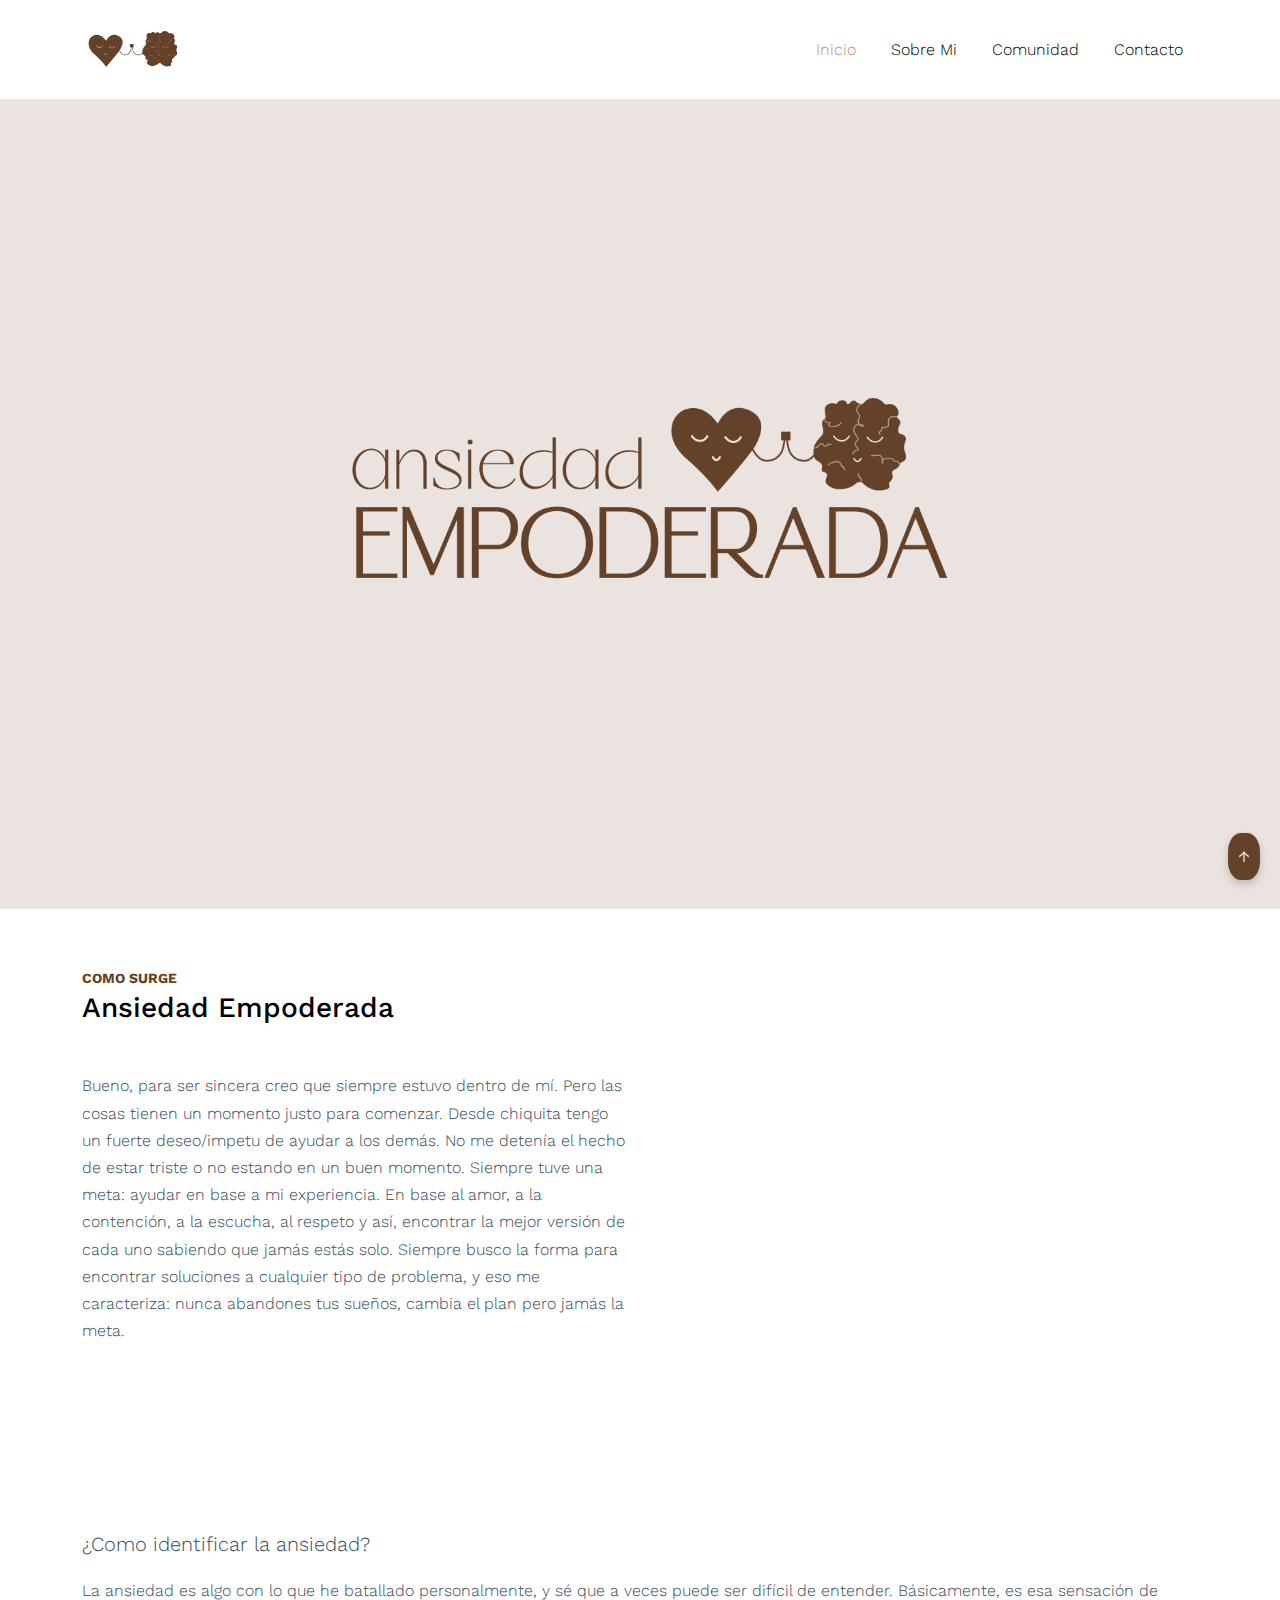
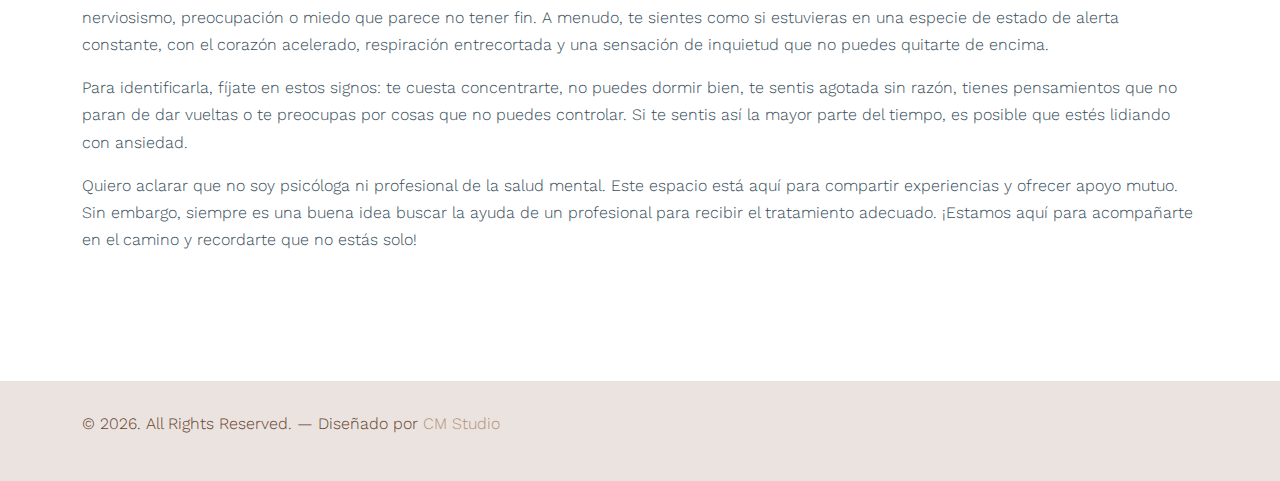
==== commit a0867e74: "segundo commit" ====
--- a/index.html
+++ b/index.html
@@ -83,7 +83,7 @@
       </section>
 
 
-    <button id="backToTopBtn" title="Volver arriba">⬆</button>
+    <button id="backToTopBtn" title="Volver arriba">↑</button>
 
 
     <div class="site-section py-5">
--- a/css/style.css
+++ b/css/style.css
@@ -2696,69 +2696,98 @@
 
 /* Estilo específico para el enlace del footer */
 footer .cm-link {
-  color: var(--beige); /* Cambia el color por el que desees */
-  text-decoration: none; /* Opcional, si no quieres subrayado */
+  color: var(--beige);
+  /* Cambia el color por el que desees */
+  text-decoration: none;
+  /* Opcional, si no quieres subrayado */
 }
 
 /* Opcional: cambiar el color al pasar el ratón */
 footer .cm-link:hover {
-  color: var(--marron); /* Color al pasar el ratón */
-  text-decoration: underline; /* Subrayado solo al hacer hover */
+  color: var(--marron);
+  /* Color al pasar el ratón */
+  text-decoration: underline;
+  /* Subrayado solo al hacer hover */
 }
 
 
 #backToTopBtn {
-  position: fixed; /* Fijo en la pantalla */
-  bottom: 20px;    /* Espacio desde la parte inferior */
-  right: 20px;     /* Espacio desde la parte derecha */
-  z-index: 99;     /* Asegura que el botón esté por encima de otros elementos */
-  background-color: var(--marron); /* Color de fondo */
-  color: var(--blanco);    /* Color del texto */
-  border: none;    /* Sin borde */
-  padding: 10px;   /* Tamaño del botón */
-  border-radius: 40%; /* Forma circular */
-  cursor: pointer; /* Cambia el cursor cuando pasa sobre el botón */
-  box-shadow: 0px 4px 8px rgba(0, 0, 0, 0.2); /* Sombra para que destaque */
+  position: fixed;
+  /* Fijo en la pantalla */
+  bottom: 20px;
+  /* Espacio desde la parte inferior */
+  right: 20px;
+  /* Espacio desde la parte derecha */
+  z-index: 99;
+  /* Asegura que el botón esté por encima de otros elementos */
+  background-color: var(--marron);
+  /* Color de fondo */
+  color: var(--blanco);
+  /* Color del texto */
+  border: none;
+  /* Sin borde */
+  padding: 10px;
+  /* Tamaño del botón */
+  border-radius: 40%;
+  /* Forma circular */
+  cursor: pointer;
+  /* Cambia el cursor cuando pasa sobre el botón */
+  box-shadow: 0px 4px 8px rgba(0, 0, 0, 0.2);
+  /* Sombra para que destaque */
 }
 
 #backToTopBtn:hover {
-  background-color: var(--beige); /* Cambia de color al pasar el cursor */
+  background-color: var(--beige);
+  /* Cambia de color al pasar el cursor */
 }
 
 
 /* Estilos para el hero */
 .hero {
-  height: 90vh; /* Hero ocupa toda la altura de la ventana */
-  display: flex; /* Usamos flexbox para centrar */
-  justify-content: center; /* Centrar horizontalmente */
-  align-items: center; /* Centrar verticalmente */
-  background-color: var(--blanco); /* Color de fondo, ajustable */
+  height: 90vh;
+  /* Hero ocupa toda la altura de la ventana */
+  display: flex;
+  /* Usamos flexbox para centrar */
+  justify-content: center;
+  /* Centrar horizontalmente */
+  align-items: center;
+  /* Centrar verticalmente */
+  background-color: var(--blanco);
+  /* Color de fondo, ajustable */
 }
 
 /* Estilos para la imagen */
 .hero-image {
-  max-width: 60%; /* Se ajusta al tamaño de la pantalla */
-  height: auto; /* Mantiene la proporción */
-  object-fit: cover; /* Ajusta la imagen si es necesario */
+  max-width: 60%;
+  /* Se ajusta al tamaño de la pantalla */
+  height: auto;
+  /* Mantiene la proporción */
+  object-fit: cover;
+  /* Ajusta la imagen si es necesario */
 }
 
 
 .hero-image1 {
-  max-width: 50%; /* Se ajusta al tamaño de la pantalla */
-  height: auto; /* Mantiene la proporción */
-  object-fit: cover; /* Ajusta la imagen si es necesario */
+  max-width: 50%;
+  /* Se ajusta al tamaño de la pantalla */
+  height: auto;
+  /* Mantiene la proporción */
+  object-fit: cover;
+  /* Ajusta la imagen si es necesario */
 }
 
 @media (max-width: 768px) {
 
- .hero-image {
-  max-width: 300px !important;
- }
- .hero-image1 {
-  max-width: 300px !important;
- }
- .carousel-item {
-  max-width: 330px;
- }
- 
+  .hero-image {
+    max-width: 300px !important;
+  }
+
+  .hero-image1 {
+    max-width: 300px !important;
+  }
+
+  .carousel-item {
+    max-width: 330px;
+  }
+
 }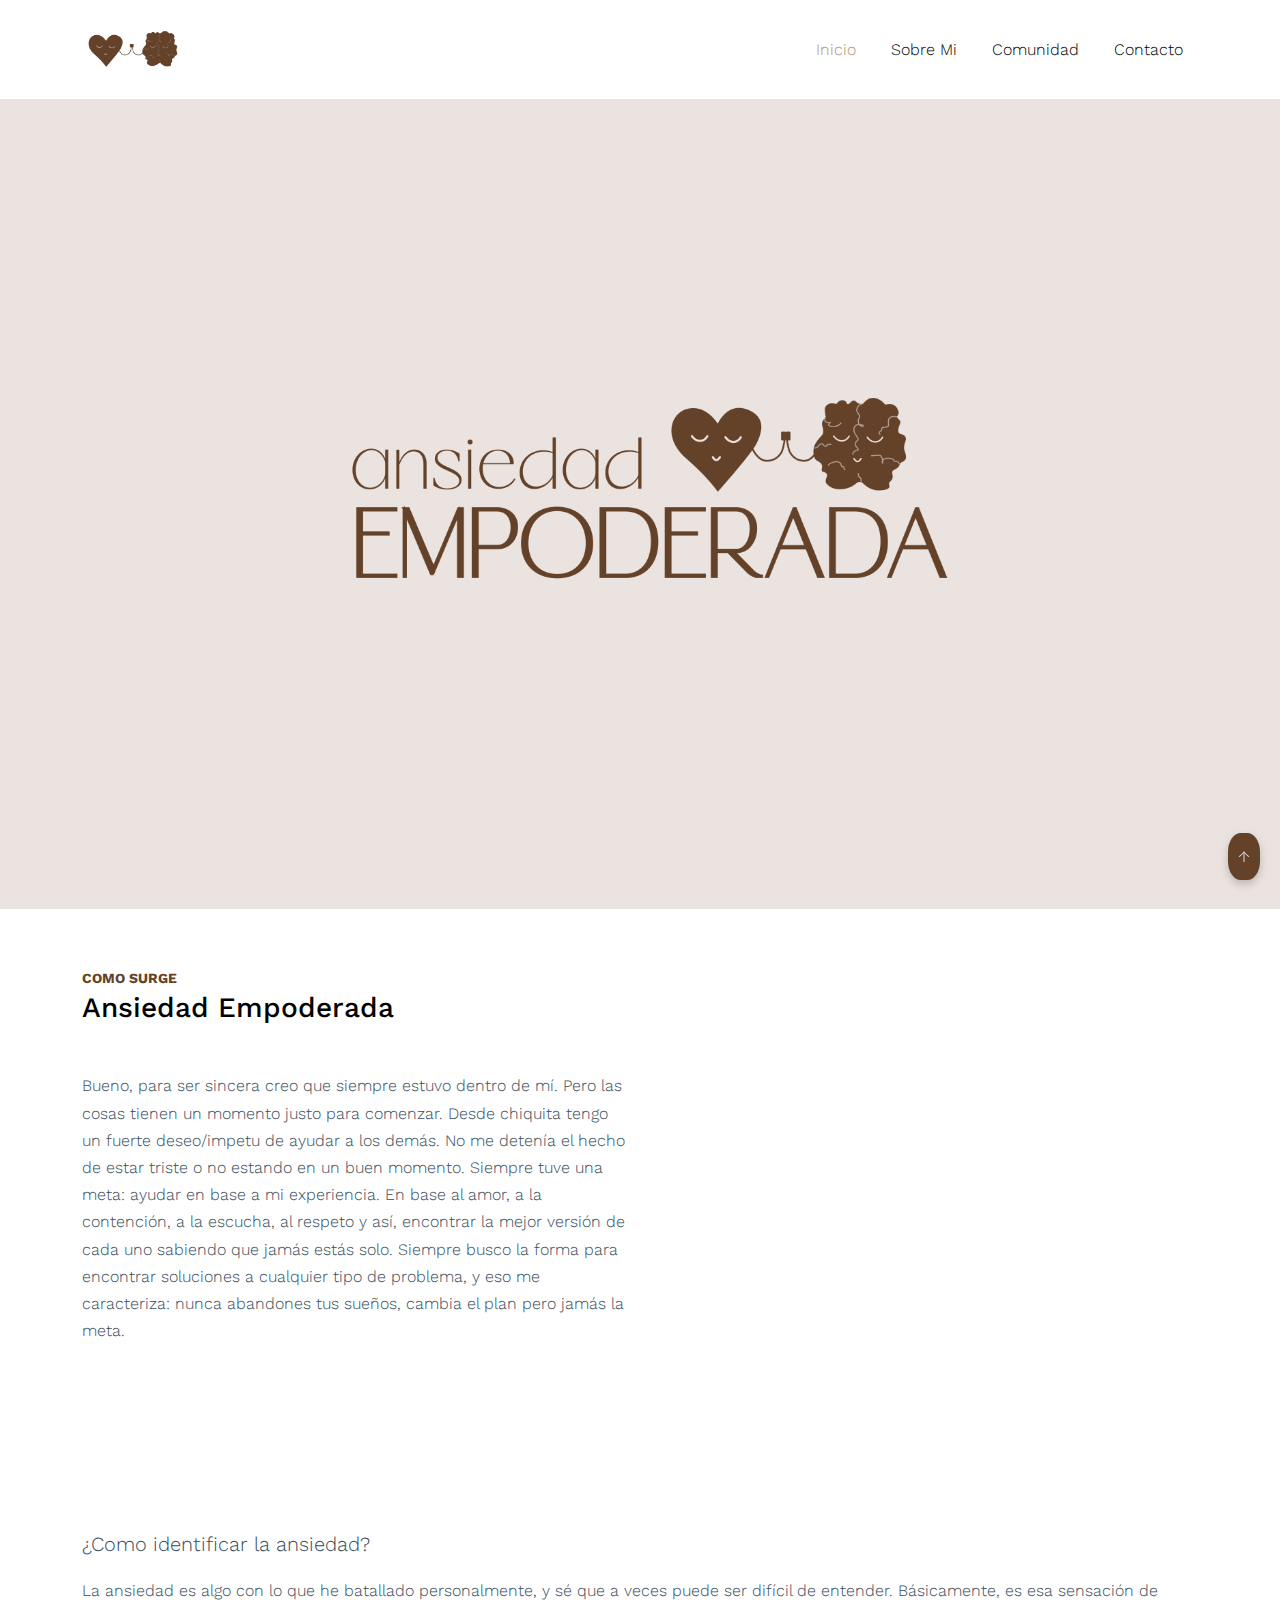
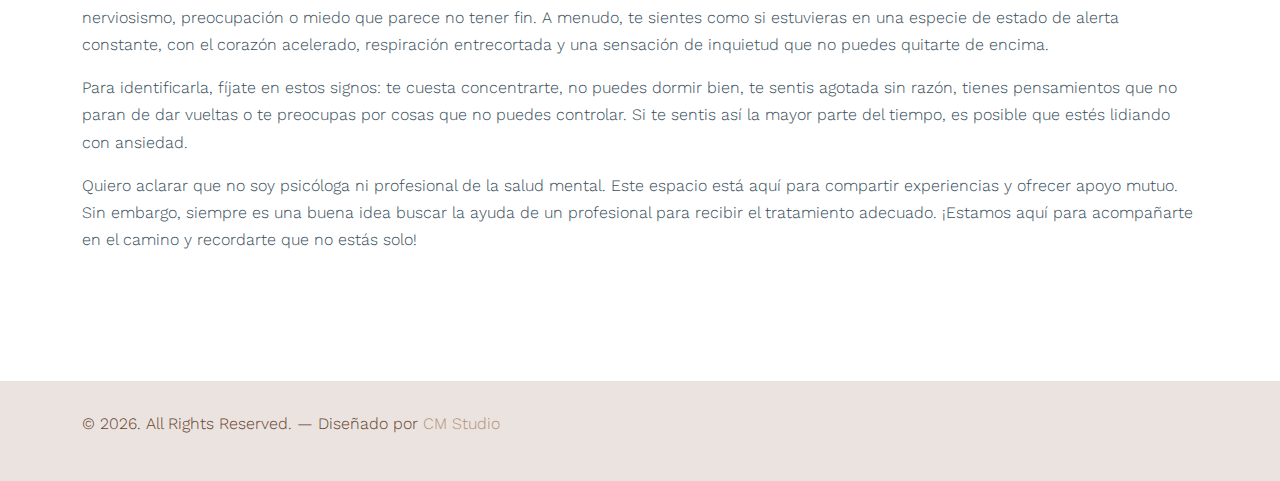
==== commit 4f1bb026: "tercer comit" ====
--- a/index.html
+++ b/index.html
@@ -23,6 +23,8 @@
   <!-- MAIN CSS -->
   <link rel="stylesheet" href="css/style.css">
 
+  <link rel="icon" href="./images/logo1.png" type="image/png">
+
 </head>
 
 <body data-spy="scroll" data-target=".site-navbar-target" data-offset="300">
@@ -63,7 +65,7 @@
 
 
 
-            <nav class="site-navigation text-right ml-auto d-none d-lg-block" role="navigation">
+            <nav id="navbar"class="site-navigation text-right ml-auto d-none d-lg-block" role="navigation">
               <ul class="site-menu main-menu js-clone-nav ml-auto ">
                 <li class="active"><a href="index.html" class="nav-link">Inicio</a></li>
                 <li><a href="about.html" class="nav-link">Sobre Mi</a></li>
@@ -77,44 +79,44 @@
         </div>
       </div>
     </header>
-      <section class="hero">
+      <section class="hero" id="hero">
         <img class="hero-image" src="./images/PNG SIN FONDO_Mesa de trabajo 1.png" alt="">
         
       </section>
 
 
-    <button id="backToTopBtn" title="Volver arriba">↑</button>
-
-
-    <div class="site-section py-5">
-      <div class="container">
-        <div class="row align-items-center">
-          <div class="col-md-6">
-            <div class="heading-39101 mb-5">
-              <span class="subtitle-39191">Como surge</span>
-              <h3>Ansiedad Empoderada</h3>
-            </div>
-            <p>Bueno, para ser sincera creo que siempre estuvo dentro de mí. Pero las cosas tienen un momento justo para comenzar.
-              Desde chiquita tengo un fuerte deseo/impetu de ayudar a los demás. No me detenía el hecho de estar triste o no estando en un buen momento. Siempre tuve una meta: ayudar en base a mi experiencia. En base al amor, a la contención, a la escucha, al respeto y así, encontrar la mejor versión de cada uno sabiendo que jamás estás solo.
-              Siempre busco la forma para encontrar soluciones a cualquier tipo de problema, y eso me caracteriza: nunca abandones tus sueños, cambia el plan pero jamás la meta.</p>
-          </div>
-
-            <div class="col-md-6" data-aos="fade-right" id="carouselExample" class="carousel slide" data-bs-ride="carousel">
-              <div class="carousel-inner">
-                <div class="carousel-item active" data-bs-interval="5000">
-                  <img src="./images/fotocami1.jpeg" class="d-block w-100" alt="...">
-                </div>
-                <div class="carousel-item" data-bs-interval="5000">
-                  <img src="./images/fotocami3.jpeg" class="d-block w-100" alt="...">
-                </div>
-              </div>
-            </div>
-            
-
-        </div>
-      </div>
-    </div>
-
+      
+      
+      <div class="site-section py-5">
+        <div class="container">
+          <div class="row align-items-center">
+            <div class="col-md-6">
+              <div class="heading-39101 mb-5">
+                <span class="subtitle-39191">Como surge</span>
+                <h3>Ansiedad Empoderada</h3>
+              </div>
+              <p>Bueno, para ser sincera creo que siempre estuvo dentro de mí. Pero las cosas tienen un momento justo para comenzar.
+                Desde chiquita tengo un fuerte deseo/impetu de ayudar a los demás. No me detenía el hecho de estar triste o no estando en un buen momento. Siempre tuve una meta: ayudar en base a mi experiencia. En base al amor, a la contención, a la escucha, al respeto y así, encontrar la mejor versión de cada uno sabiendo que jamás estás solo.
+                Siempre busco la forma para encontrar soluciones a cualquier tipo de problema, y eso me caracteriza: nunca abandones tus sueños, cambia el plan pero jamás la meta.</p>
+              </div>
+              
+              <div class="col-md-6" data-aos="fade-right" id="carouselExample" class="carousel slide" data-bs-ride="carousel">
+                <div class="carousel-inner">
+                  <div class="carousel-item active" data-bs-interval="5000">
+                    <img src="./images/fotocami1.jpeg" class="d-block w-100" alt="...">
+                  </div>
+                  <div class="carousel-item" data-bs-interval="5000">
+                    <img src="./images/fotocami3.jpeg" class="d-block w-100" alt="...">
+                  </div>
+                </div>
+              </div>
+              
+              
+            </div>
+          </div>
+        </div>
+        
+        <a  href="#navbar"  id="backToTopBtn" title="Volver arriba">↑</a>
 
     <div class="site-section">
       <div class="container">
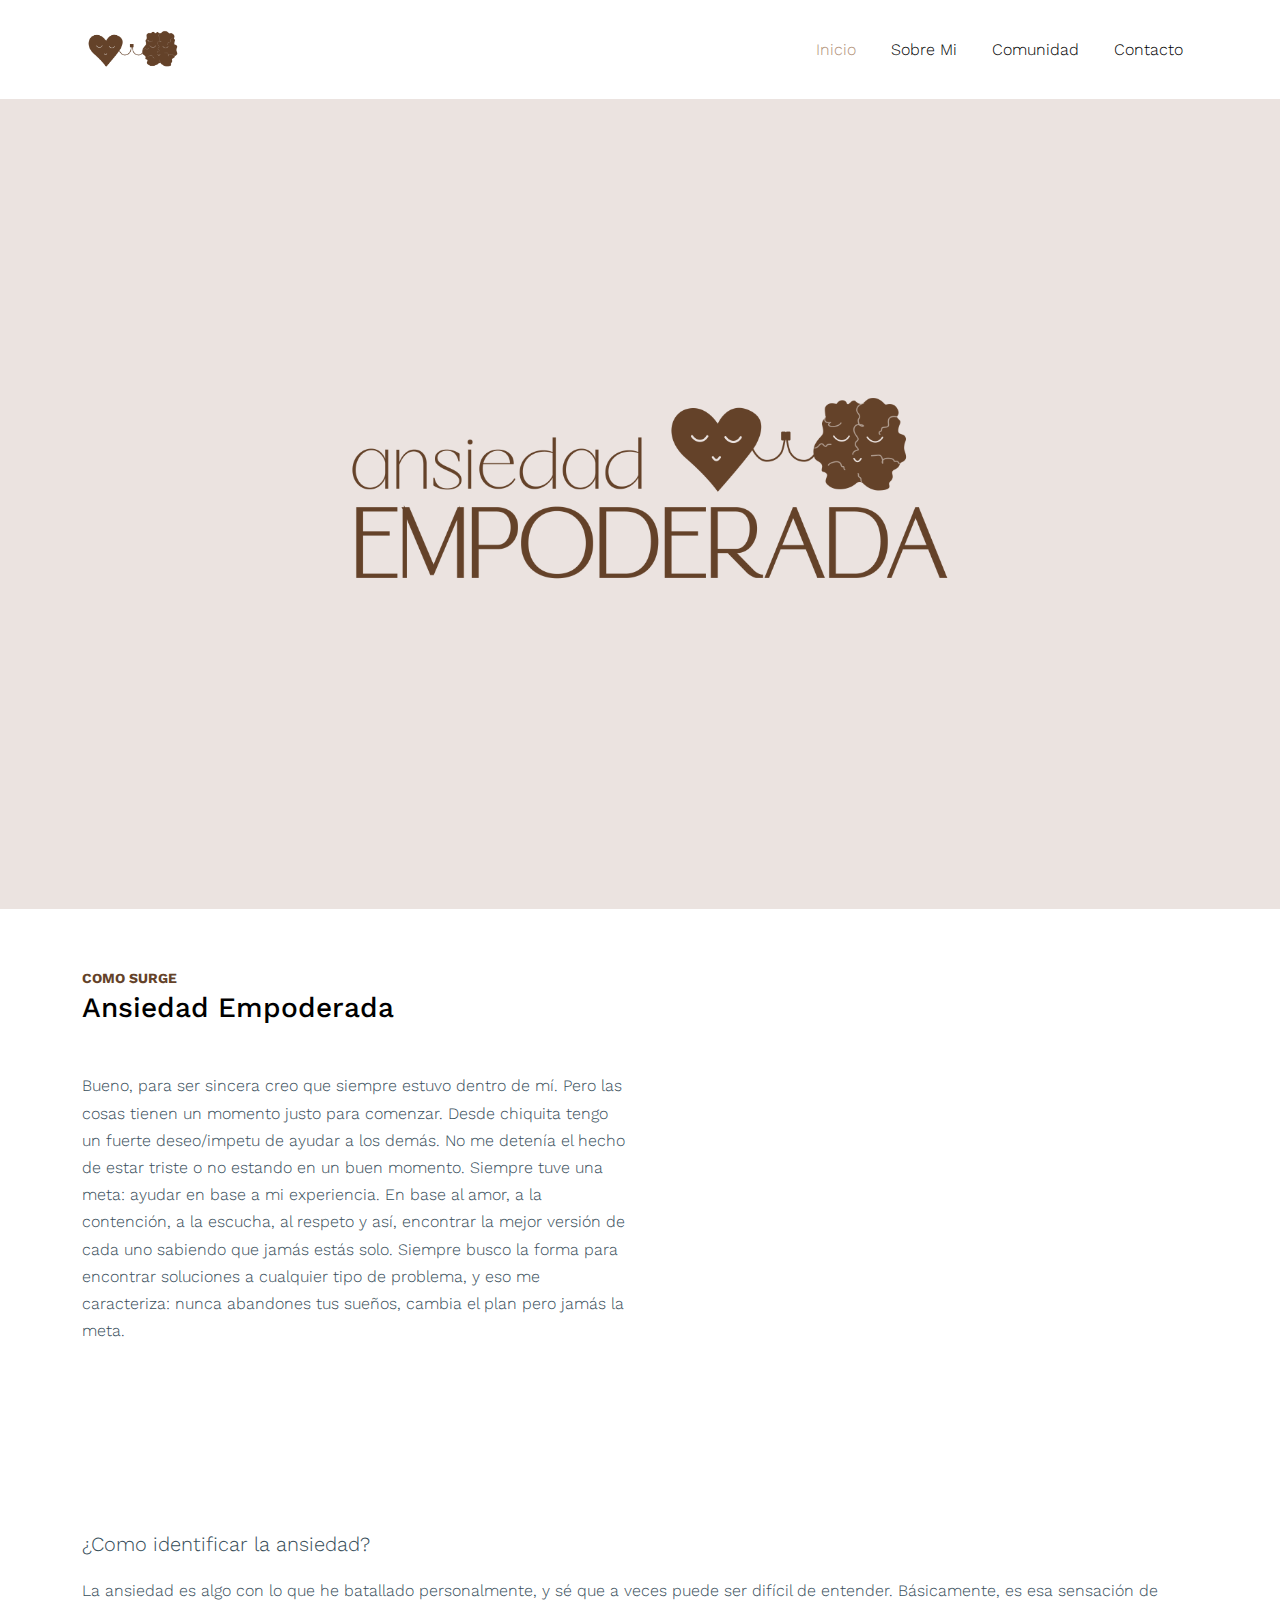
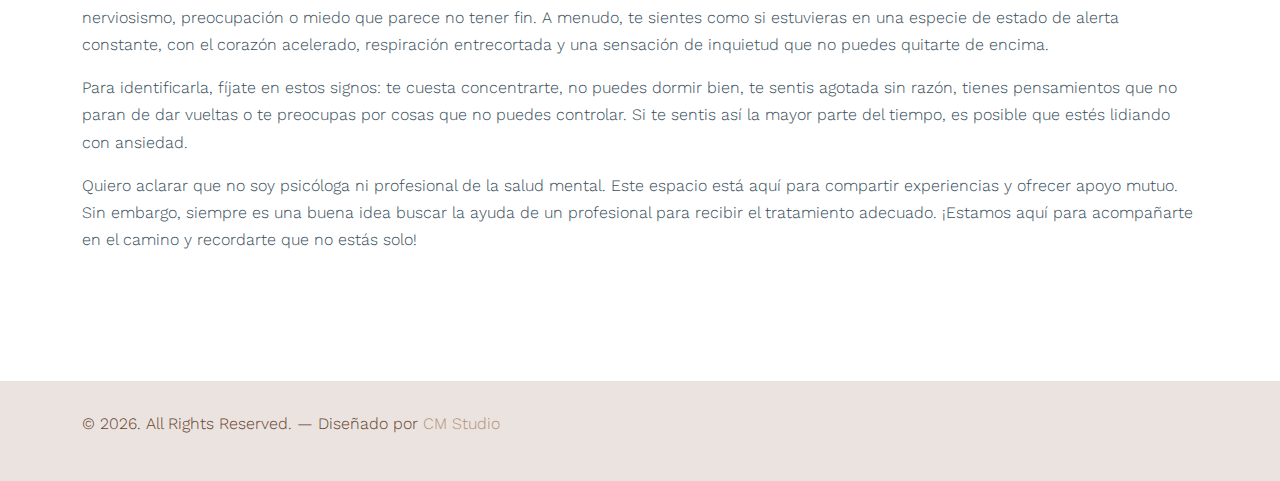
==== commit c8275e64: "cuarto commit" ====
--- a/index.html
+++ b/index.html
@@ -116,7 +116,6 @@
           </div>
         </div>
         
-        <a  href="#navbar"  id="backToTopBtn" title="Volver arriba">↑</a>
 
     <div class="site-section">
       <div class="container">
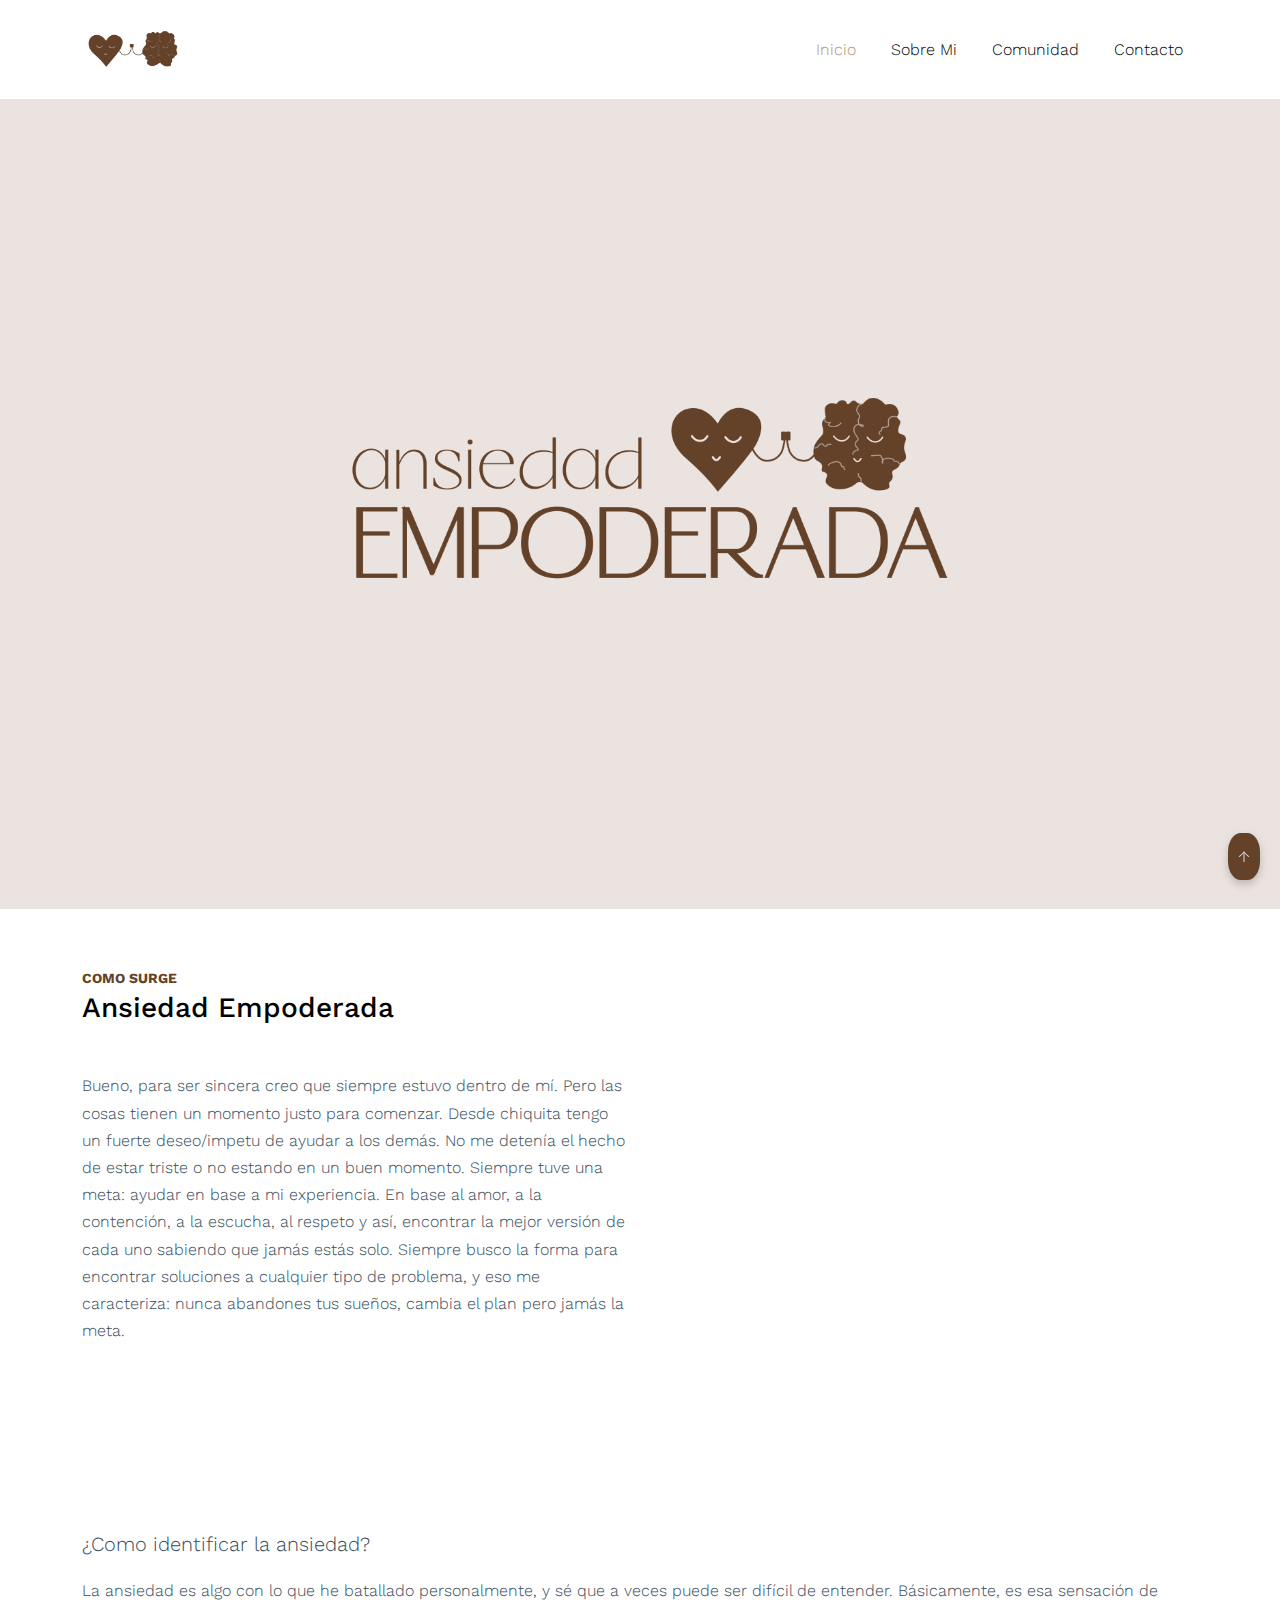
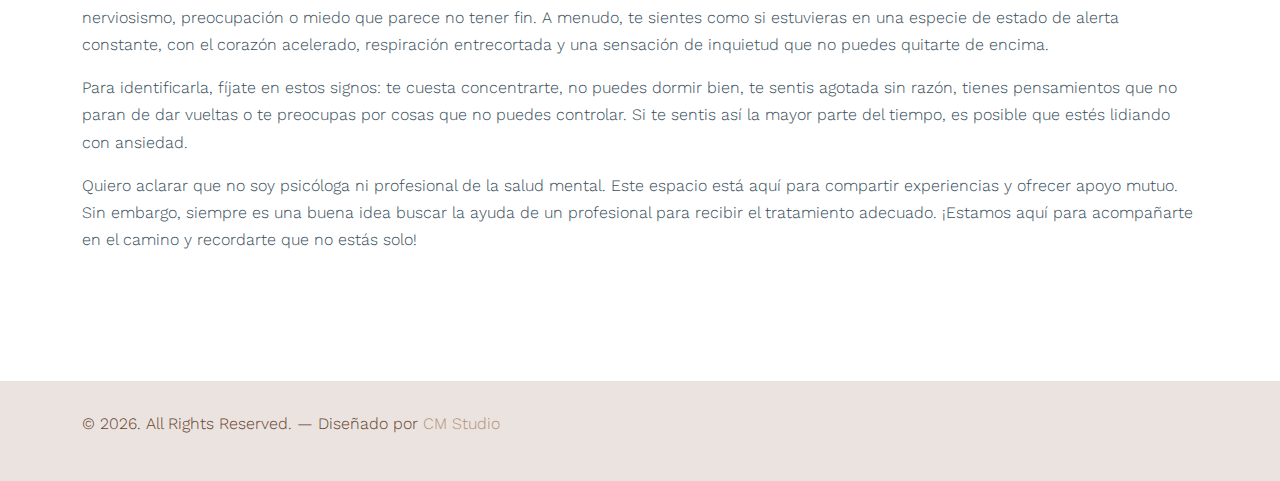
==== commit 8396208c: "ultimo commit" ====
--- a/index.html
+++ b/index.html
@@ -59,7 +59,7 @@
           <div class="col-9  text-right">
 
 
-            <span class="d-inline-block d-lg-none"><a href="#"
+            <span class="d-inline-block d-lg-none"><a 
                 class="text-white site-menu-toggle js-menu-toggle py-5 text-white"><span
                   class="icon-menu h3 text-black"></span></a></span>
 
@@ -84,6 +84,7 @@
         
       </section>
 
+      <a  href="#navbar"  id="backToTopBtn" title="Volver arriba">↑</a>
 
       
       
@@ -208,7 +209,7 @@
           <div class="col-md-7 text-center">
             <h2 class="font-weight-bold text-white">Join and Trip With Us</h2>
             <p class="text-white">Lorem ipsum dolor sit amet, consectetur adipisicing elit. Delectus ut, doloremque quo molestiae nesciunt officiis veniam, beatae dignissimos!</p>
-            <p class="mb-0"><a href="#" class="btn btn-primary text-white py-3 px-4">Get In Touch</a></p>
+            <p class="mb-0"><a  class="btn btn-primary text-white py-3 px-4">Get In Touch</a></p>
           </div>
         </div>
       </div>
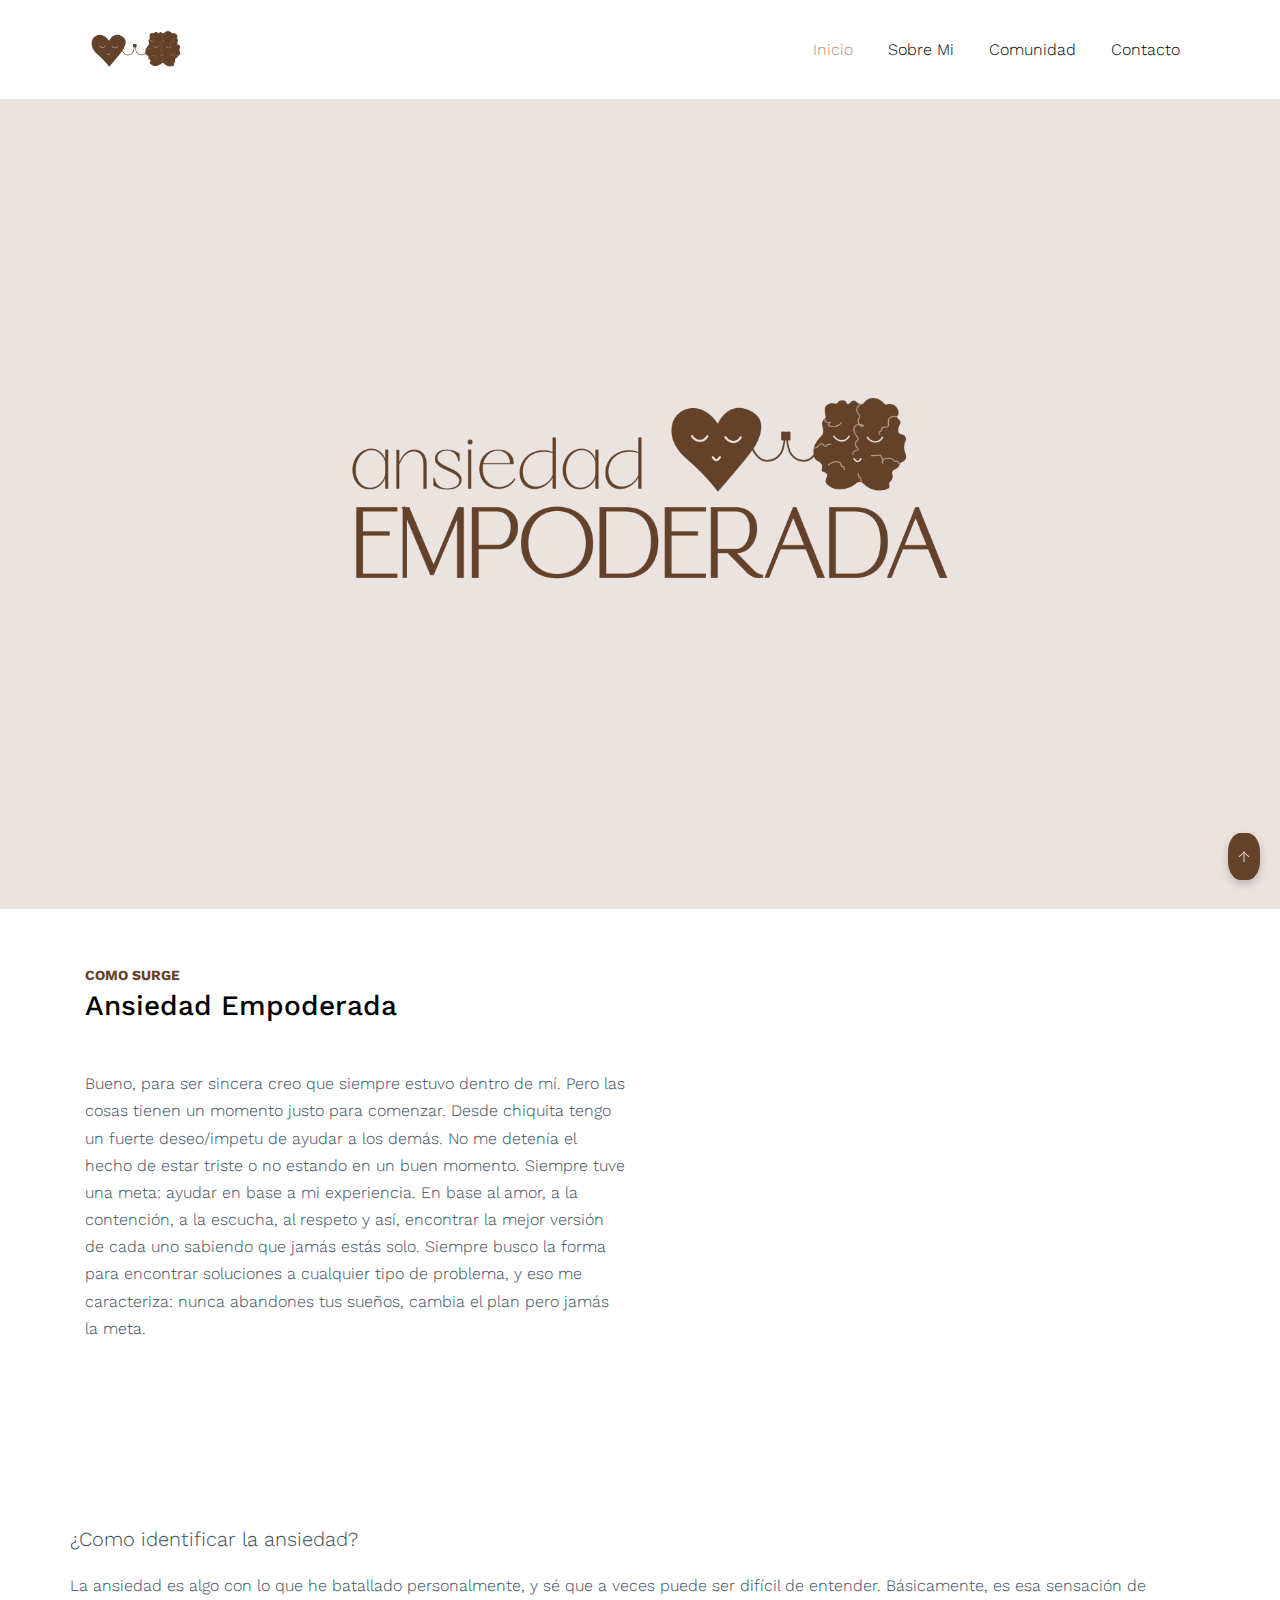
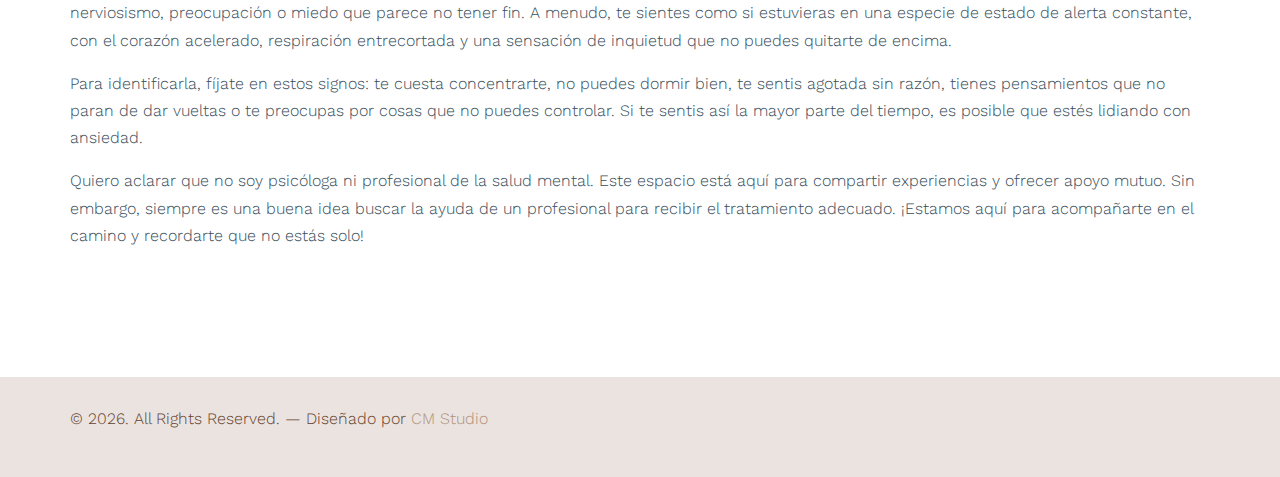
==== commit bf71ea6a: "final" ====
--- a/index.html
+++ b/index.html
@@ -18,7 +18,6 @@
   <link rel="stylesheet" href="fonts/flaticon/font/flaticon.css">
   <link rel="stylesheet" href="css/aos.css">
 
-  <link href="https://cdn.jsdelivr.net/npm/bootstrap@5.3.0-alpha1/dist/css/bootstrap.min.css" rel="stylesheet">
 
   <!-- MAIN CSS -->
   <link rel="stylesheet" href="css/style.css">
@@ -103,10 +102,10 @@
               
               <div class="col-md-6" data-aos="fade-right" id="carouselExample" class="carousel slide" data-bs-ride="carousel">
                 <div class="carousel-inner">
-                  <div class="carousel-item active" data-bs-interval="5000">
+                  <div class="carousel-item active" data-bs-interval="4000">
                     <img src="./images/fotocami1.jpeg" class="d-block w-100" alt="...">
                   </div>
-                  <div class="carousel-item" data-bs-interval="5000">
+                  <div class="carousel-item" data-bs-interval="4000">
                     <img src="./images/fotocami3.jpeg" class="d-block w-100" alt="...">
                   </div>
                 </div>
--- a/css/style.css
+++ b/css/style.css
@@ -286,6 +286,7 @@
   font-weight: 300;
   font-size: 1rem;
   font-family: "Work Sans", sans-serif;
+  
 }
 
 ::-moz-selection {
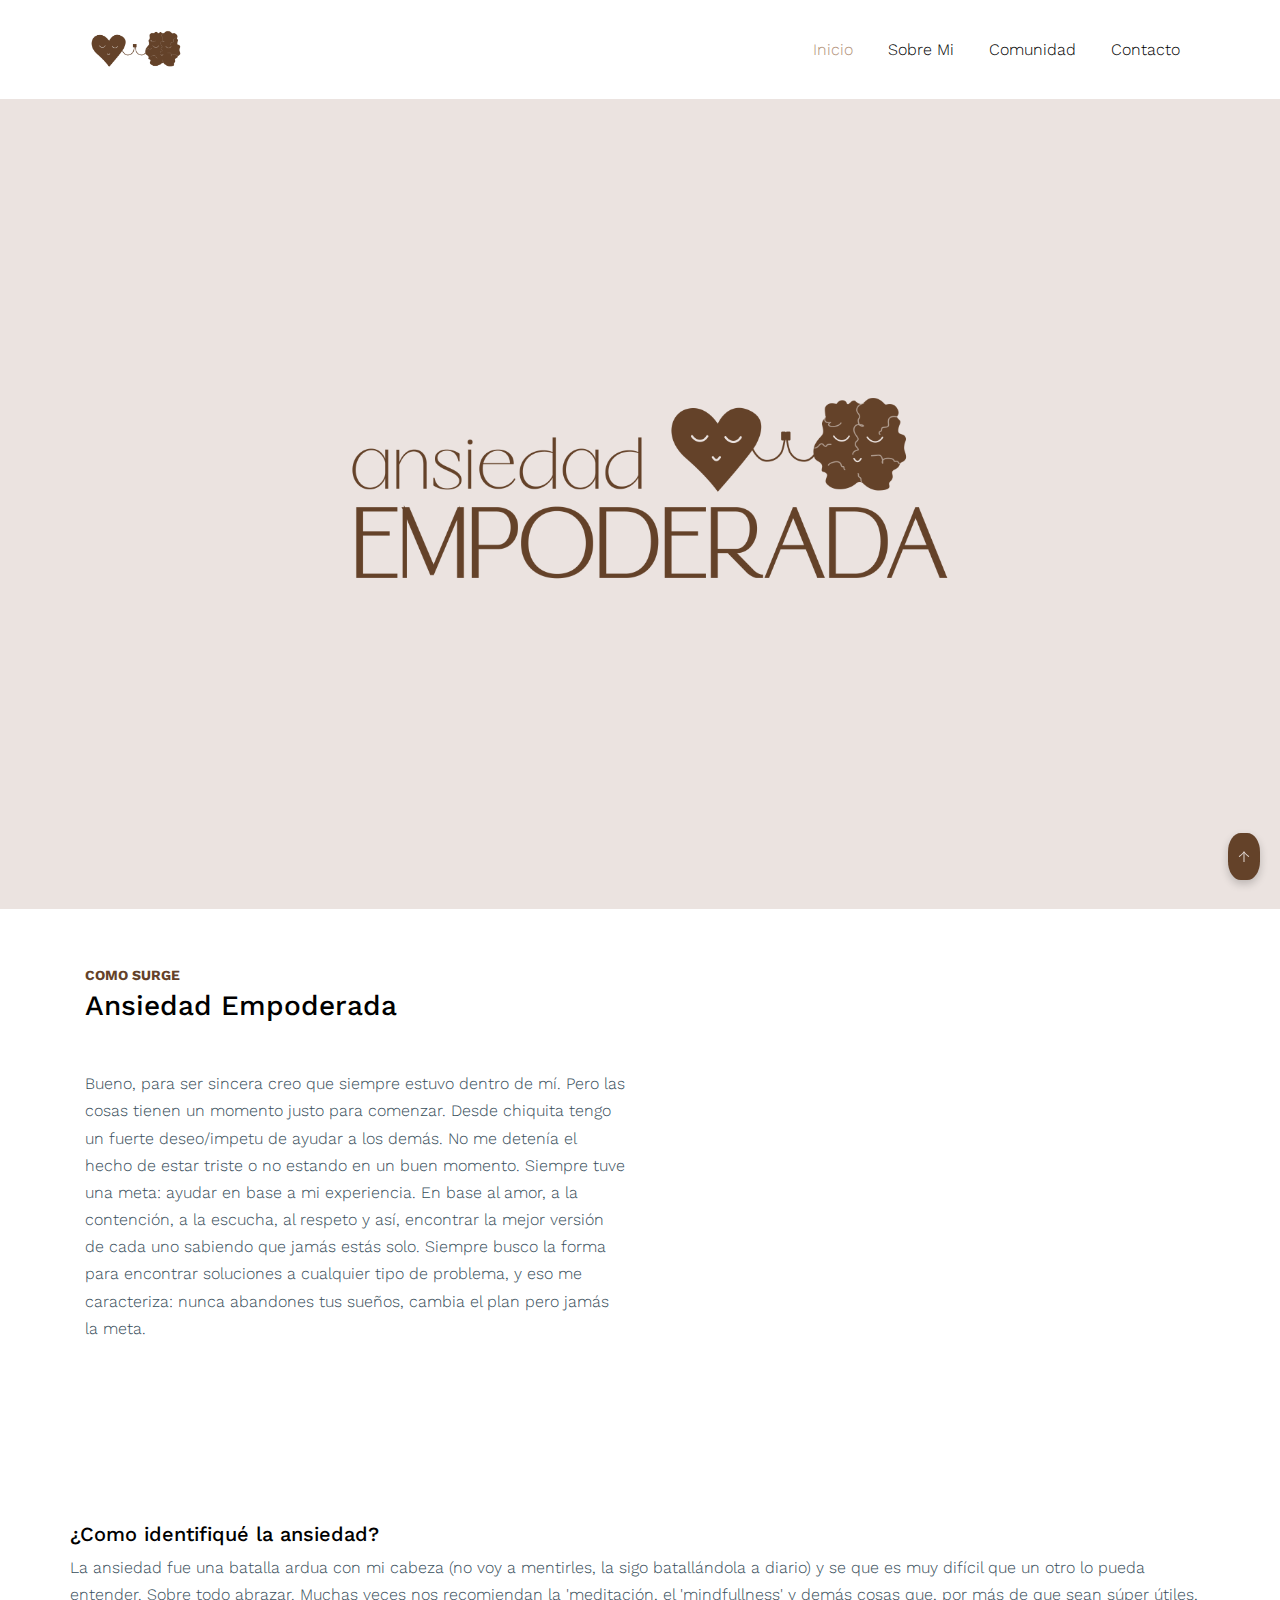
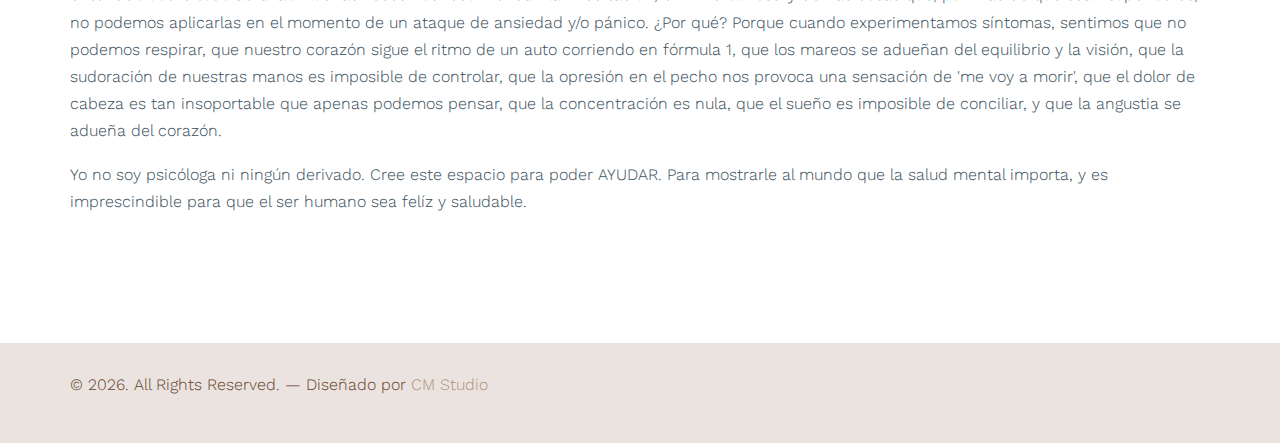
==== commit 421fc00f: "margenes" ====
--- a/index.html
+++ b/index.html
@@ -64,7 +64,7 @@
 
 
 
-            <nav id="navbar"class="site-navigation text-right ml-auto d-none d-lg-block" role="navigation">
+            <nav id="home-section"class="site-navigation text-right ml-auto d-none d-lg-block" role="navigation">
               <ul class="site-menu main-menu js-clone-nav ml-auto ">
                 <li class="active"><a href="index.html" class="nav-link">Inicio</a></li>
                 <li><a href="about.html" class="nav-link">Sobre Mi</a></li>
@@ -100,7 +100,7 @@
                 Siempre busco la forma para encontrar soluciones a cualquier tipo de problema, y eso me caracteriza: nunca abandones tus sueños, cambia el plan pero jamás la meta.</p>
               </div>
               
-              <div class="col-md-6" data-aos="fade-right" id="carouselExample" class="carousel slide" data-bs-ride="carousel">
+              <div class="col-md-6 mx-auto" data-aos="fade-right" id="carouselExample" class="carousel slide" data-bs-ride="carousel">
                 <div class="carousel-inner">
                   <div class="carousel-item active" data-bs-interval="4000">
                     <img src="./images/fotocami1.jpeg" class="d-block w-100" alt="...">
@@ -112,6 +112,7 @@
               </div>
               
               
+              
             </div>
           </div>
         </div>
@@ -121,24 +122,14 @@
       <div class="container">
         <div class="row">
           <div class=" blog-content">
-            <p class="lead">¿Como identificar la ansiedad?</p>
-            <p>La ansiedad es algo con lo que he batallado personalmente, y sé que a veces puede ser difícil de
-              entender. Básicamente, es esa sensación de nerviosismo, preocupación o miedo que parece no tener fin. A
-              menudo, te sientes como si estuvieras en una especie de estado de alerta constante, con el corazón
-              acelerado, respiración entrecortada y una sensación de inquietud que no puedes quitarte de encima.</p>
-
-            <blockquote>
-              <p>Para identificarla, fíjate en estos signos: te cuesta concentrarte, no puedes dormir bien, te sentis
-                agotada sin razón, tienes pensamientos que no paran de dar vueltas o te preocupas por cosas que no
-                puedes controlar. Si te sentis así la mayor parte del tiempo, es posible que estés lidiando con
-                ansiedad.</p>
-            </blockquote>
-            <blockquote>
-              <p>Quiero aclarar que no soy psicóloga ni profesional de la salud mental. Este espacio está aquí para
-                compartir experiencias y ofrecer apoyo mutuo. Sin embargo, siempre es una buena idea buscar la ayuda de
-                un profesional para recibir el tratamiento adecuado. ¡Estamos aquí para acompañarte en el camino y
-                recordarte que no estás solo!</p>
-            </blockquote>
+            <b><h5 class="text-ans">¿Como identifiqué la ansiedad?</h5></b>
+            <p class="text-ans">La ansiedad fue una batalla ardua con mi cabeza (no voy a mentirles, la sigo batallándola a diario) y se que es muy difícil que un otro lo pueda entender. Sobre todo abrazar. Muchas veces nos recomiendan la 'meditación, el 'mindfullness' y demás cosas que, por más de que sean súper útiles, no podemos aplicarlas en el momento de un ataque de ansiedad y/o pánico. ¿Por qué? Porque cuando experimentamos síntomas, sentimos que no podemos respirar, que nuestro corazón sigue el ritmo de un auto corriendo en fórmula 1, que los mareos se adueñan del equilibrio y la visión, que la sudoración de nuestras manos es imposible de controlar, que la opresión en el pecho nos provoca una sensación de 'me voy a morir', que el dolor de cabeza es tan insoportable que apenas podemos pensar, que la concentración es nula, que el sueño es imposible de conciliar, y que la angustia se adueña del corazón. 
+            </p>
+
+            
+              <p class="text-ans">Yo no soy psicóloga ni ningún derivado. Cree este espacio para poder AYUDAR. Para mostrarle al mundo que la salud mental importa, y es imprescindible para que el ser humano sea felíz y saludable.</p>
+            
+
 
 
 
--- a/css/style.css
+++ b/css/style.css
@@ -286,7 +286,7 @@
   font-weight: 300;
   font-size: 1rem;
   font-family: "Work Sans", sans-serif;
-  
+
 }
 
 ::-moz-selection {
@@ -2791,4 +2791,32 @@
     max-width: 330px;
   }
 
+  .text-ans {
+    -webkit-box-flex: 0;
+    -ms-flex: 0 0 50%;
+    flex: 0 0 50%;
+    max-width: 90%;
+    margin-left: 15px;
+  }
+
+/* Asegurarse de que el carrusel esté centrado en pantallas pequeñas */
+@media (max-width: 768px) {
+  #carouselExample {
+    margin-left: auto;
+    margin-right: auto;
+    display: block;
+    max-width: 100%; /* Asegura que el carrusel se ajuste bien al ancho de la pantalla */
+  }
+
+  .carousel-inner {
+    text-align: center;
+  }
+
+  .carousel-item img {
+    margin: 0 auto; /* Centra las imágenes dentro del carrusel */
+    width: 100%; /* Asegura que las imágenes ocupen todo el ancho disponible */
+    height: auto; /* Mantiene la proporción de las imágenes */
+  }
+}
+
 }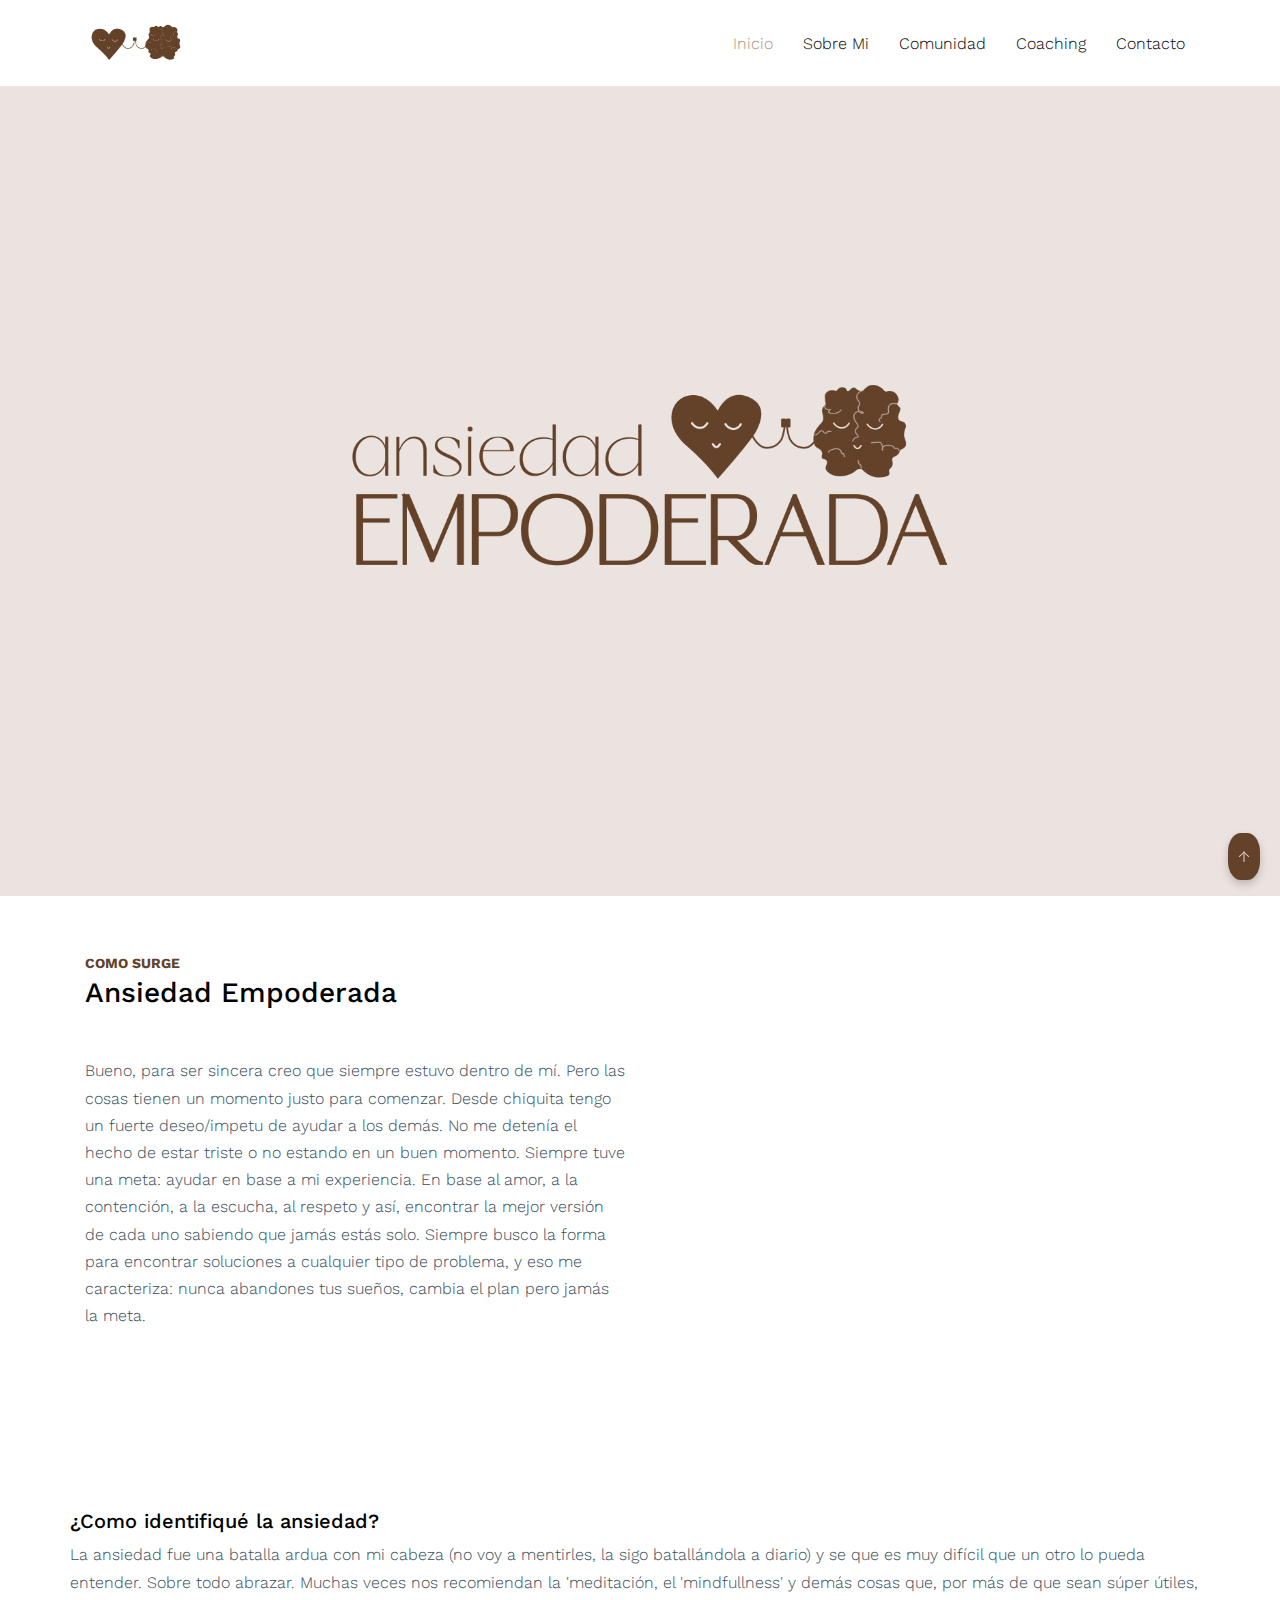
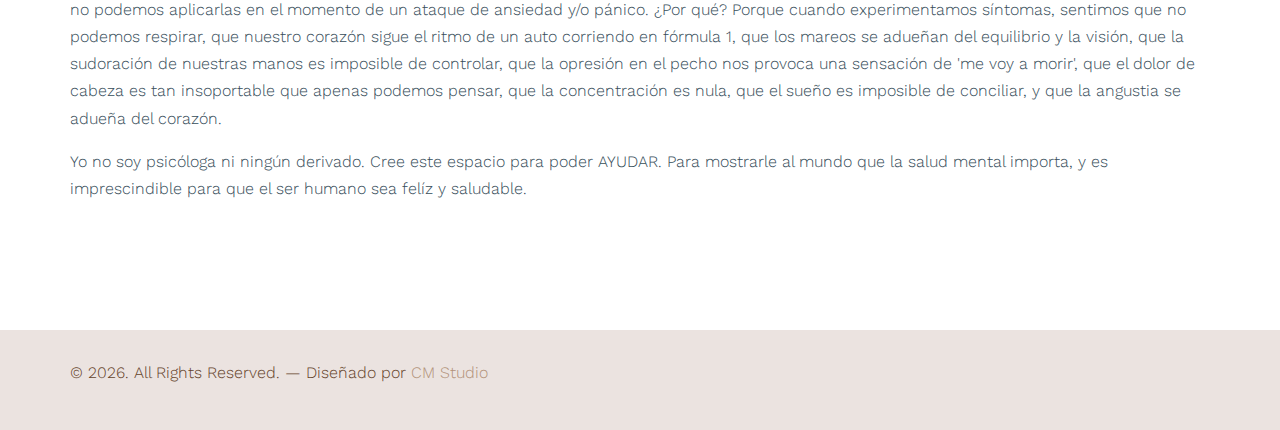
==== commit 78af8bdd: "coaching" ====
--- a/index.html
+++ b/index.html
@@ -49,7 +49,7 @@
 
           <div class="col-3 ">
             <div class="site-logo">
-              <a href="index.html" class="font-weight-bold" >
+              <a href="index.html" class="font-weight-bold">
                 <img src="images/png_Mesa de trabajo 1 copia 5-Photoroom.png" alt="Image" class="img-fluid">
               </a>
             </div>
@@ -58,17 +58,18 @@
           <div class="col-9  text-right">
 
 
-            <span class="d-inline-block d-lg-none"><a 
+            <span class="d-inline-block d-lg-none"><a
                 class="text-white site-menu-toggle js-menu-toggle py-5 text-white"><span
                   class="icon-menu h3 text-black"></span></a></span>
 
 
 
-            <nav id="home-section"class="site-navigation text-right ml-auto d-none d-lg-block" role="navigation">
+            <nav id="home-section" class="site-navigation text-right ml-auto d-none d-lg-block" role="navigation">
               <ul class="site-menu main-menu js-clone-nav ml-auto ">
                 <li class="active"><a href="index.html" class="nav-link">Inicio</a></li>
                 <li><a href="about.html" class="nav-link">Sobre Mi</a></li>
                 <li><a href="comunidad.html" class="nav-link">Comunidad</a></li>
+                <li><a href="servicios.html" class="nav-link">Coaching</a></li>
                 <li><a href="contact.html" class="nav-link">Contacto</a></li>
               </ul>
             </nav>
@@ -78,57 +79,75 @@
         </div>
       </div>
     </header>
-      <section class="hero" id="hero">
-        <img class="hero-image" src="./images/PNG SIN FONDO_Mesa de trabajo 1.png" alt="">
-        
-      </section>
-
-      <a  href="#navbar"  id="backToTopBtn" title="Volver arriba">↑</a>
-
-      
-      
-      <div class="site-section py-5">
-        <div class="container">
-          <div class="row align-items-center">
-            <div class="col-md-6">
-              <div class="heading-39101 mb-5">
-                <span class="subtitle-39191">Como surge</span>
-                <h3>Ansiedad Empoderada</h3>
+    <section class="hero" id="hero">
+      <img class="hero-image" src="./images/PNG SIN FONDO_Mesa de trabajo 1.png" alt="">
+
+    </section>
+
+    <a href="#navbar" id="backToTopBtn" title="Volver arriba">↑</a>
+
+
+
+    <div class="site-section py-5">
+      <div class="container">
+        <div class="row align-items-center">
+          <div class="col-md-6">
+            <div class="heading-39101 mb-5">
+              <span class="subtitle-39191">Como surge</span>
+              <h3>Ansiedad Empoderada</h3>
+            </div>
+            <p>Bueno, para ser sincera creo que siempre estuvo dentro de mí. Pero las cosas tienen un momento justo para
+              comenzar.
+              Desde chiquita tengo un fuerte deseo/impetu de ayudar a los demás. No me detenía el hecho de estar triste
+              o no estando en un buen momento. Siempre tuve una meta: ayudar en base a mi experiencia. En base al amor,
+              a la contención, a la escucha, al respeto y así, encontrar la mejor versión de cada uno sabiendo que jamás
+              estás solo.
+              Siempre busco la forma para encontrar soluciones a cualquier tipo de problema, y eso me caracteriza: nunca
+              abandones tus sueños, cambia el plan pero jamás la meta.</p>
+          </div>
+
+          <div class="col-md-6 mx-auto" data-aos="fade-right" id="carouselExample" class="carousel slide"
+            data-bs-ride="carousel">
+            <div class="carousel-inner">
+              <div class="carousel-item active" data-bs-interval="4000">
+                <img src="./images/fotocami1.jpeg" class="d-block w-100" alt="...">
               </div>
-              <p>Bueno, para ser sincera creo que siempre estuvo dentro de mí. Pero las cosas tienen un momento justo para comenzar.
-                Desde chiquita tengo un fuerte deseo/impetu de ayudar a los demás. No me detenía el hecho de estar triste o no estando en un buen momento. Siempre tuve una meta: ayudar en base a mi experiencia. En base al amor, a la contención, a la escucha, al respeto y así, encontrar la mejor versión de cada uno sabiendo que jamás estás solo.
-                Siempre busco la forma para encontrar soluciones a cualquier tipo de problema, y eso me caracteriza: nunca abandones tus sueños, cambia el plan pero jamás la meta.</p>
+              <div class="carousel-item" data-bs-interval="4000">
+                <img src="./images/fotocami3.jpeg" class="d-block w-100" alt="...">
               </div>
-              
-              <div class="col-md-6 mx-auto" data-aos="fade-right" id="carouselExample" class="carousel slide" data-bs-ride="carousel">
-                <div class="carousel-inner">
-                  <div class="carousel-item active" data-bs-interval="4000">
-                    <img src="./images/fotocami1.jpeg" class="d-block w-100" alt="...">
-                  </div>
-                  <div class="carousel-item" data-bs-interval="4000">
-                    <img src="./images/fotocami3.jpeg" class="d-block w-100" alt="...">
-                  </div>
-                </div>
-              </div>
-              
-              
-              
             </div>
           </div>
-        </div>
-        
+
+
+
+        </div>
+      </div>
+    </div>
+
 
     <div class="site-section">
       <div class="container">
         <div class="row">
           <div class=" blog-content">
-            <b><h5 class="text-ans">¿Como identifiqué la ansiedad?</h5></b>
-            <p class="text-ans">La ansiedad fue una batalla ardua con mi cabeza (no voy a mentirles, la sigo batallándola a diario) y se que es muy difícil que un otro lo pueda entender. Sobre todo abrazar. Muchas veces nos recomiendan la 'meditación, el 'mindfullness' y demás cosas que, por más de que sean súper útiles, no podemos aplicarlas en el momento de un ataque de ansiedad y/o pánico. ¿Por qué? Porque cuando experimentamos síntomas, sentimos que no podemos respirar, que nuestro corazón sigue el ritmo de un auto corriendo en fórmula 1, que los mareos se adueñan del equilibrio y la visión, que la sudoración de nuestras manos es imposible de controlar, que la opresión en el pecho nos provoca una sensación de 'me voy a morir', que el dolor de cabeza es tan insoportable que apenas podemos pensar, que la concentración es nula, que el sueño es imposible de conciliar, y que la angustia se adueña del corazón. 
+            <b>
+              <h5 class="text-ans">¿Como identifiqué la ansiedad?</h5>
+            </b>
+            <p class="text-ans">La ansiedad fue una batalla ardua con mi cabeza (no voy a mentirles, la sigo
+              batallándola a diario) y se que es muy difícil que un otro lo pueda entender. Sobre todo abrazar. Muchas
+              veces nos recomiendan la 'meditación, el 'mindfullness' y demás cosas que, por más de que sean súper
+              útiles, no podemos aplicarlas en el momento de un ataque de ansiedad y/o pánico. ¿Por qué? Porque cuando
+              experimentamos síntomas, sentimos que no podemos respirar, que nuestro corazón sigue el ritmo de un auto
+              corriendo en fórmula 1, que los mareos se adueñan del equilibrio y la visión, que la sudoración de
+              nuestras manos es imposible de controlar, que la opresión en el pecho nos provoca una sensación de 'me voy
+              a morir', que el dolor de cabeza es tan insoportable que apenas podemos pensar, que la concentración es
+              nula, que el sueño es imposible de conciliar, y que la angustia se adueña del corazón.
             </p>
 
-            
-              <p class="text-ans">Yo no soy psicóloga ni ningún derivado. Cree este espacio para poder AYUDAR. Para mostrarle al mundo que la salud mental importa, y es imprescindible para que el ser humano sea felíz y saludable.</p>
-            
+
+            <p class="text-ans">Yo no soy psicóloga ni ningún derivado. Cree este espacio para poder AYUDAR. Para
+              mostrarle al mundo que la salud mental importa, y es imprescindible para que el ser humano sea felíz y
+              saludable.</p>
+
 
 
 
@@ -138,128 +157,11 @@
       </div>
     </div>
 
-    <!--
-    <div class="site-section">
-
-      <div class="container">
-
-        <div class="row justify-content-center text-center">
-          <div class="col-md-10">
-            <div class="heading-39101 mb-5">
-              <span class="backdrop text-center">Testimonials</span>
-              <span class="subtitle-39191">Testimony</span>
-              <h3>Citas</h3>
-            </div>
-          </div>
-        </div>
-
-        <div class="owl-carousel slide-one-item">
-          <div class="row">
-            <div class="col-md-6">
-
-              <div class="testimonial-39191 d-flex">
-                <div class="mr-4">
-                  <img src="images/person_1.jpg" alt="Image" class="img-fluid">
-                </div>
-                <div>
-                <blockquote>&ldquo;Lorem ipsum dolor sit amet, consectetur adipisicing elit. Dolore, accusamus, facilis! Placeat praesentium alias porro aperiam facilis accusantium veniam?&rdquo;</blockquote>
-                <p>&mdash; John Doe</p>
-                </div>
-              </div>    
-              
-            </div>
-
-
-            <div class="col-md-6">
-
-              <div class="testimonial-39191 d-flex">
-                <div class="mr-4">
-                  <img src="images/person_2.jpg" alt="Image" class="img-fluid">
-                </div>
-                <div>
-                <blockquote>&ldquo;Lorem ipsum dolor sit amet, consectetur adipisicing elit. Dolore, accusamus, facilis! Placeat praesentium alias porro aperiam facilis accusantium veniam?&rdquo;</blockquote>
-                <p>&mdash; John Doe</p>
-                </div>
-              </div>    
-              
-            </div>
-          </div>
-
-        </div>
-
-      </div>
-    </div>
-
-  -->
-
-    <!--<
-    <div class="site-section bg-image overlay" style="background-image: url('images/hero_1.jpg')">
-      <div class="container">
-        <div class="row justify-content-center">
-          <div class="col-md-7 text-center">
-            <h2 class="font-weight-bold text-white">Join and Trip With Us</h2>
-            <p class="text-white">Lorem ipsum dolor sit amet, consectetur adipisicing elit. Delectus ut, doloremque quo molestiae nesciunt officiis veniam, beatae dignissimos!</p>
-            <p class="mb-0"><a  class="btn btn-primary text-white py-3 px-4">Get In Touch</a></p>
-          </div>
-        </div>
-      </div>
-    </div>
-  </div>-->
+
     <footer>
       <div class="container">
         <div class="row">
-          <!--<     <div class="col-lg-3">
-            <h2 class="footer-heading mb-3">Instagram</h2>
-            <div class="row">
-              <div class="col-4 gal_col">
-                <a href="#"><img src="images/insta_1.jpg" alt="Image" class="img-fluid"></a>
-              </div>
-              <div class="col-4 gal_col">
-                <a href="#"><img src="images/insta_2.jpg" alt="Image" class="img-fluid"></a>
-              </div>
-              <div class="col-4 gal_col">
-                <a href="#"><img src="images/insta_3.jpg" alt="Image" class="img-fluid"></a>
-              </div>
-              <div class="col-4 gal_col">
-                <a href="#"><img src="images/insta_4.jpg" alt="Image" class="img-fluid"></a>
-              </div>
-              <div class="col-4 gal_col">
-                <a href="#"><img src="images/insta_5.jpg" alt="Image" class="img-fluid"></a>
-              </div>
-              <div class="col-4 gal_col">
-                <a href="#"><img src="images/insta_6.jpg" alt="Image" class="img-fluid"></a>
-              </div>
-            </div>
-          </div>
-          <div class="col-lg-8 ml-auto">
-            <div class="row">
-              <div class="col-lg-6 ml-auto">
-                <h2 class="footer-heading mb-4">Quick Links</h2>
-                <ul class="list-unstyled">
-                  <li><a href="#">About Us</a></li>
-                  <li><a href="#">Testimonials</a></li>
-                  <li><a href="#">Terms of Service</a></li>
-                  <li><a href="#">Privacy</a></li>
-                  <li><a href="#">Contact Us</a></li>
-                </ul>
-              </div>
-              <div class="col-lg-6">
-                <h2 class="footer-heading mb-4">Newsletter</h2>
-                <p>Lorem ipsum dolor sit amet, consectetur adipisicing elit. Nesciunt odio iure animi ullam quam, deleniti rem!</p>
-                <form action="#" class="d-flex" class="subscribe">
-                  <input type="text" class="form-control mr-3" placeholder="Email">
-                  <input type="submit" value="Send" class="btn btn-primary">
-                </form>
-              </div>
-              
-            </div>
-          </div>
-        </div>
-        <div class="row pt-5 mt-5 text-center">
-          <div class="col-md-12">
-            <div class="border-top pt-5">
-              <p>-->
-          <!-- Link back to Colorlib can't be removed. Template is licensed under CC BY 3.0. -->
+
           <p>&copy;
             <script>document.write(new Date().getFullYear());</script>. All Rights Reserved. — Diseñado por <a
               href="https://www.cmstudio.com.ar" target="_blank" rel="noopener noreferrer" class="cm-link">CM Studio</a>
--- a/css/style.css
+++ b/css/style.css
@@ -688,8 +688,8 @@
 
 .site-navbar .site-navigation .site-menu>li>a {
   margin-left: 15px;
-  margin-right: 15px;
-  padding: 20px 0px;
+  margin-right: 10px;
+  padding: 0px 0px;
   color: #000 !important;
   display: inline-block;
   text-decoration: none !important;
@@ -2799,6 +2799,10 @@
     margin-left: 15px;
   }
 
+  .text-coa {
+    margin-left: 15px;
+  }
+
 /* Asegurarse de que el carrusel esté centrado en pantallas pequeñas */
 @media (max-width: 768px) {
   #carouselExample {
@@ -2817,6 +2821,17 @@
     width: 100%; /* Asegura que las imágenes ocupen todo el ancho disponible */
     height: auto; /* Mantiene la proporción de las imágenes */
   }
-}
-
-}+
+  .site-navbar {
+    margin-bottom: 0px;
+    z-index: 1999;
+    top: 0;
+    width: 100%;
+    padding: 1rem;
+    background: white;
+  }
+}
+
+}
+
+
